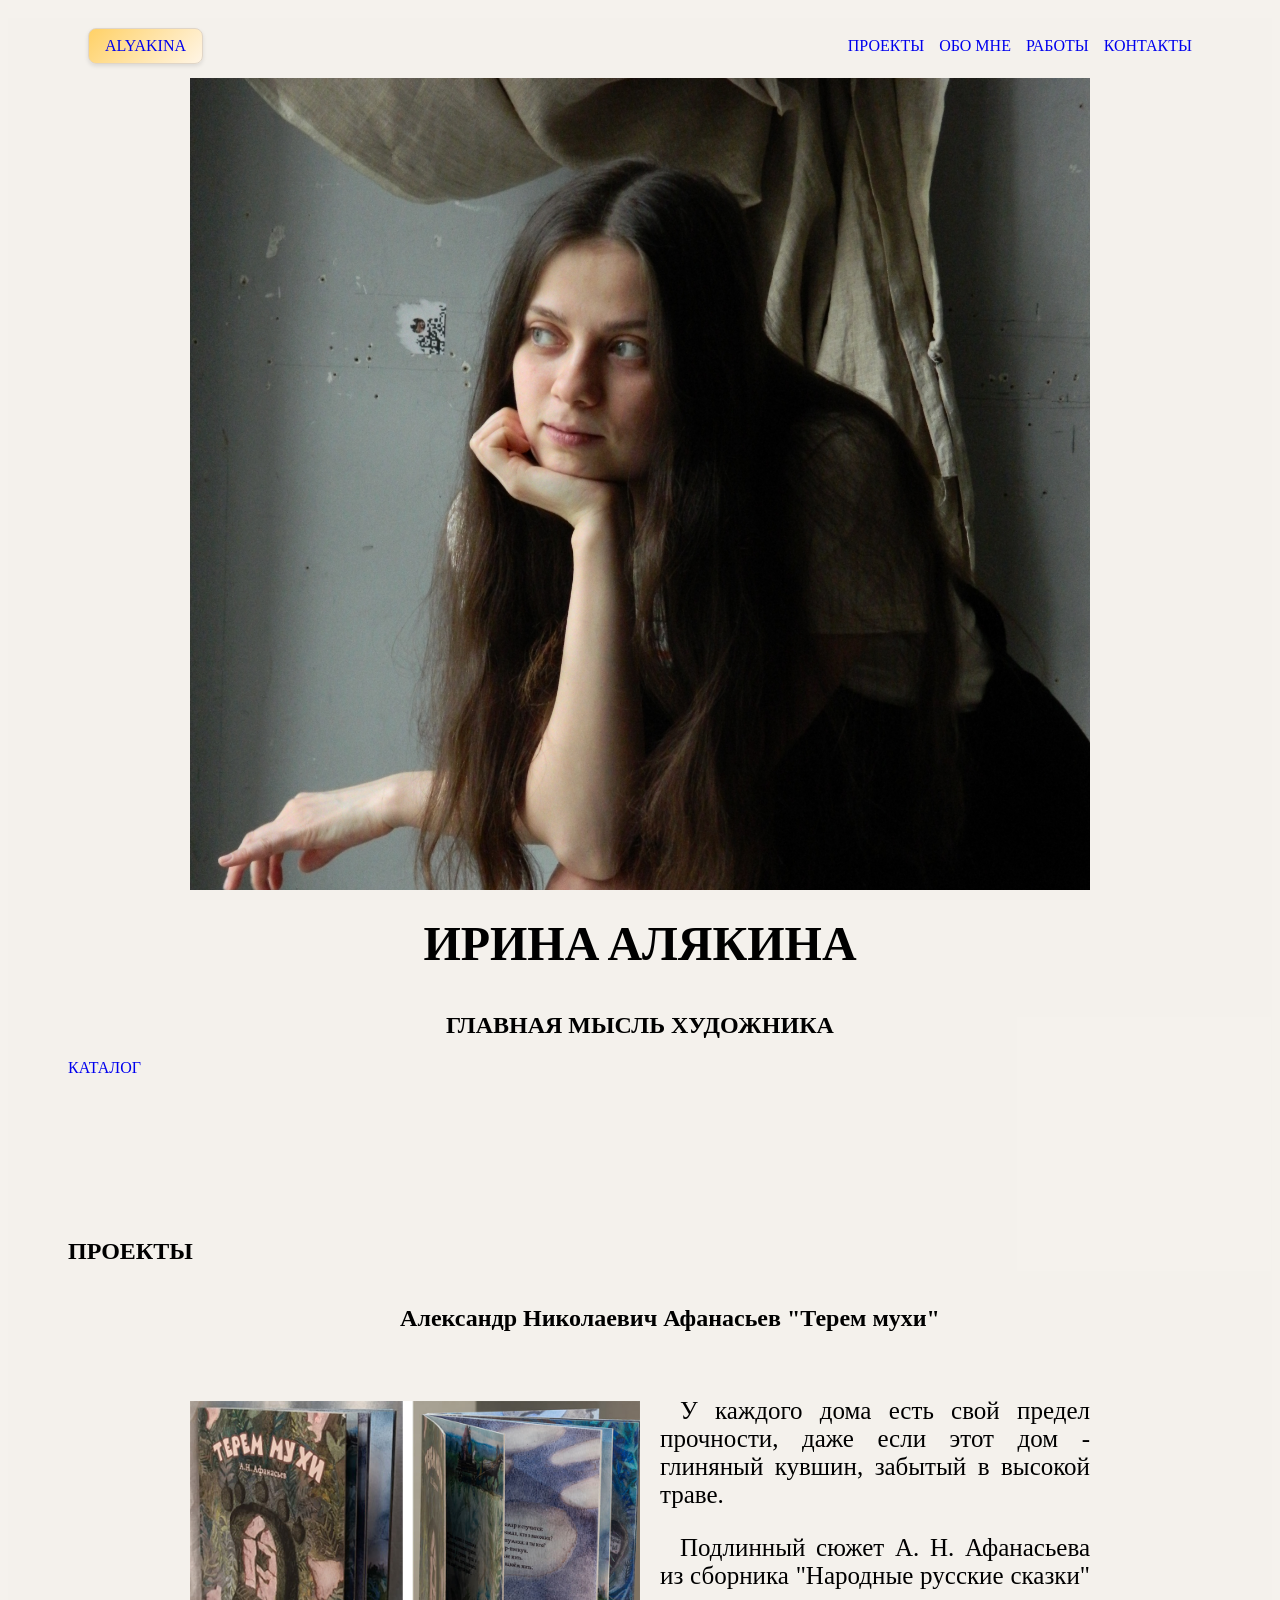
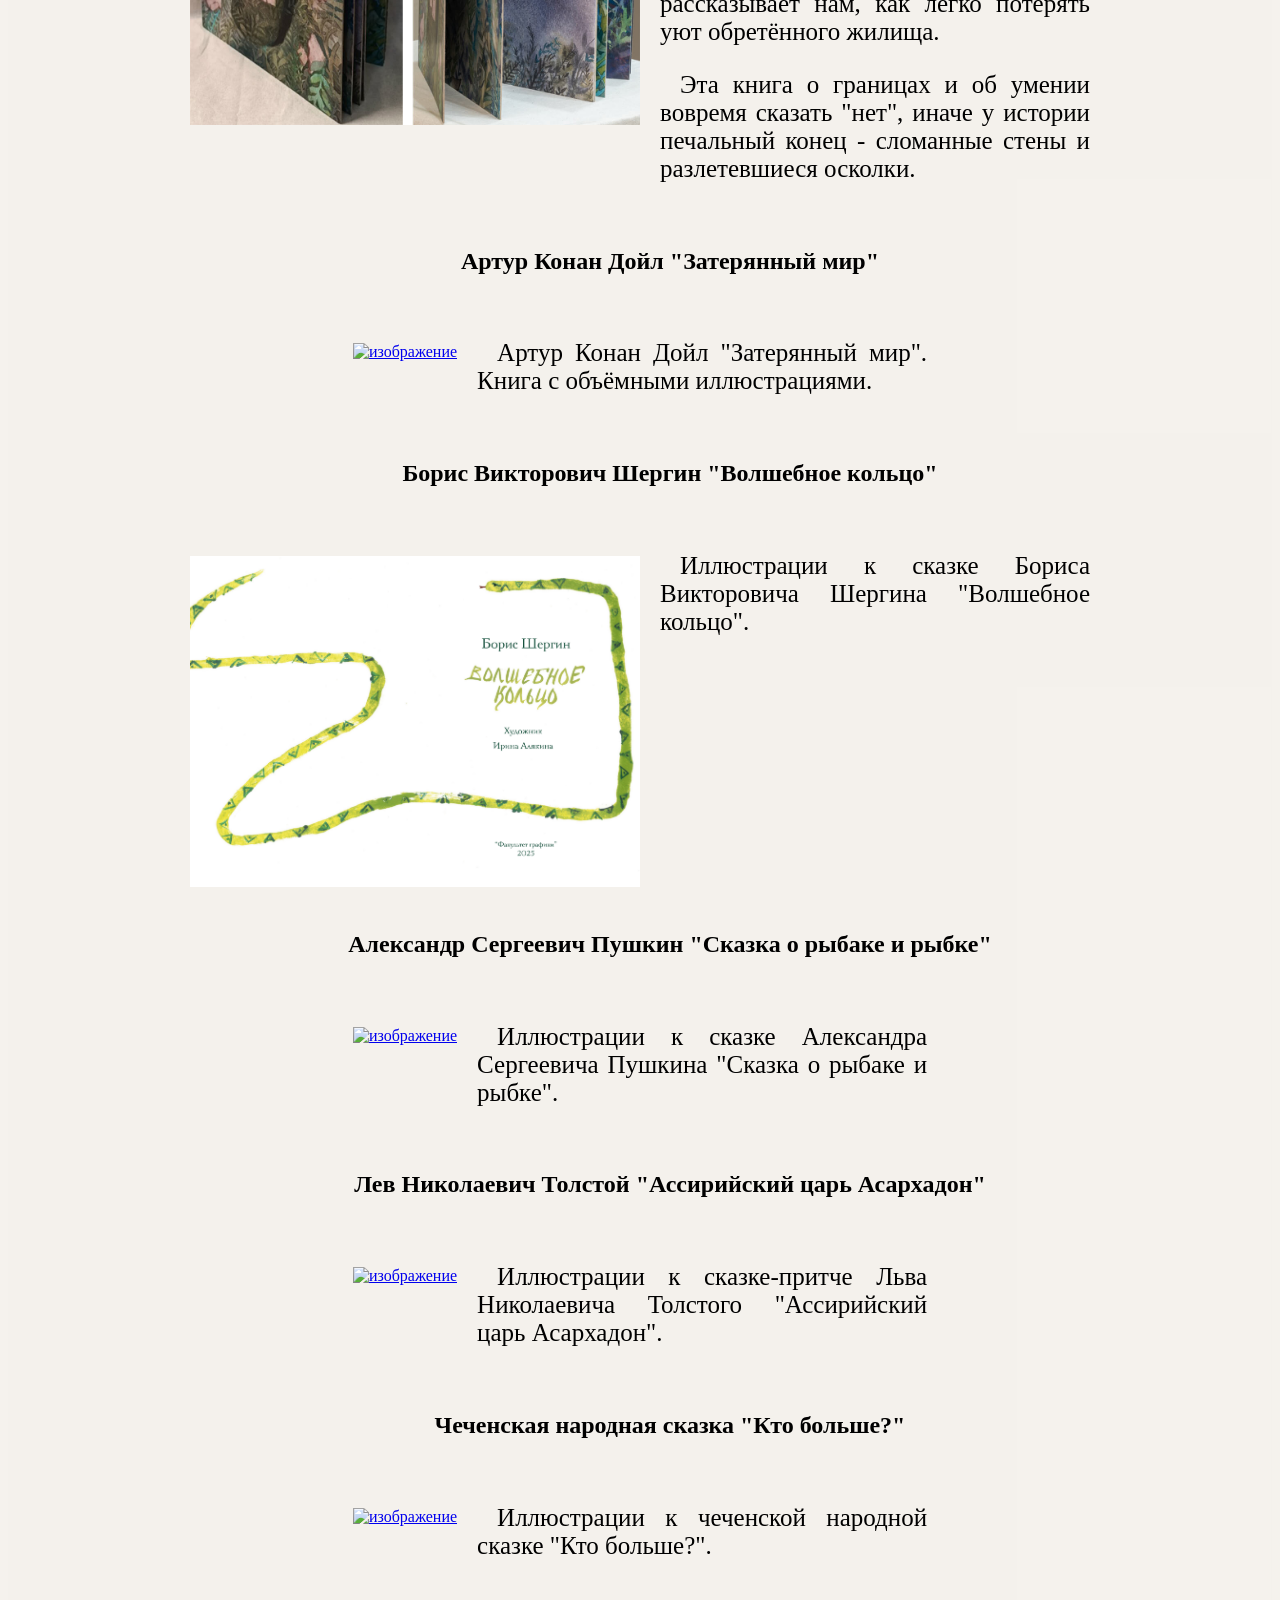
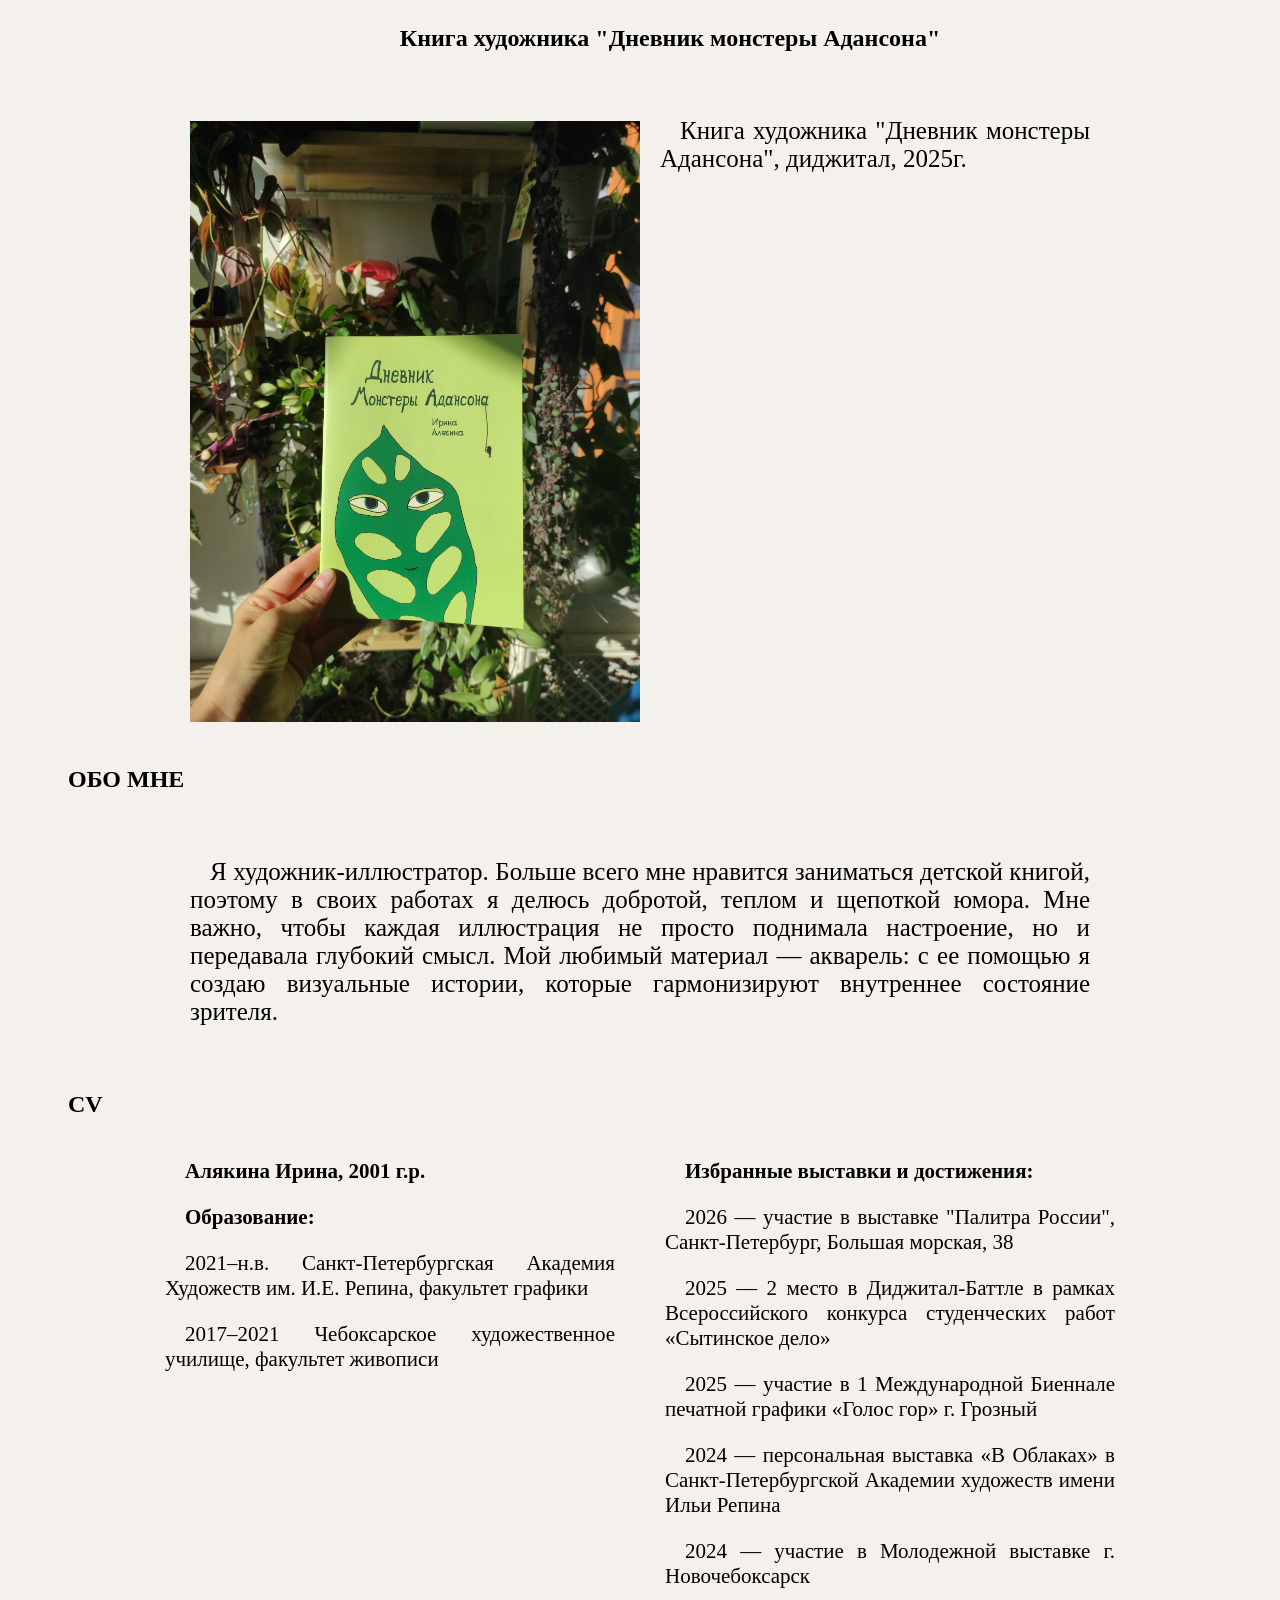
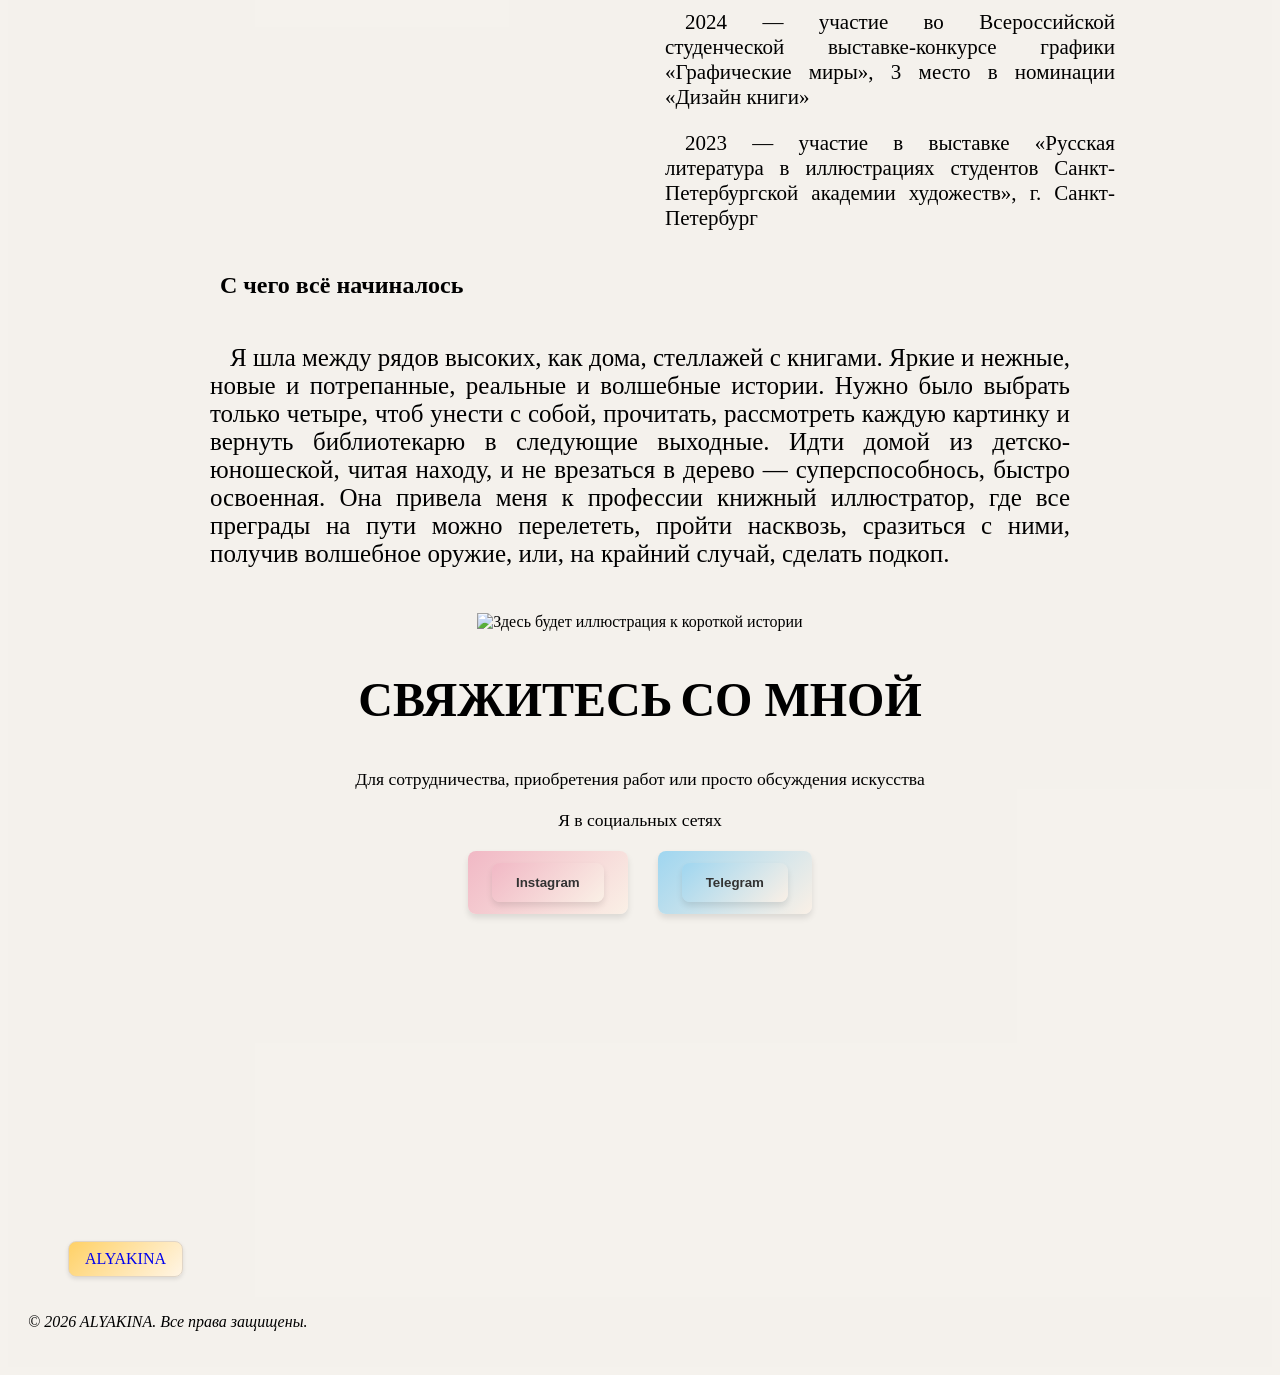
==== html/index.html @ 79ea83c0 "took all projects into index.html" ====
<!DOCTYPE html>
<html lang="en">
<head>
    <meta charset="UTF-8">
    <meta name="viewport" content="width=device-width, initial-scale=1.0">
    <title>Алякина Ирина | Художник-иллюстратор</title>
    <link rel="stylesheet" href="style.css">
</head>
<body>
    <div id="app">
        <main class="home-scroll">
            <div class="first-block">
                <div class="main-theme">
                    <div class="navigation-pannel">
                        <nav class="navigation-pannel">
                            <div class="in-navigation-pannel">
                                <div class="logotip-button">
                                    <a class="logotip" href="/">
                                        ALYAKINA
                                    </a>
                                    <button class="menu-toggle" aria-label="Открыть меню">☰</button>
                                    <div class="navigation-buttons">
                                        <a class="projects-button" href="#projects">ПРОЕКТЫ</a>
                                        <a class="about-button" href="/#artist-statement">ОБО МНЕ</a>
                                        <a class="catalog-button" href="/catalog.html">РАБОТЫ</a>
                                        <a class="contacts-button" href="/#contacts">КОНТАКТЫ</a>
                                    </div>
                                </div>
                            </div>
                        </nav>
                    </div>
                    <div class="title-block">
                        <div class="image-block">
                            <a class="author-img-link" href="nesessary/images/irina1.jpg">
                                <img class="author-img" src="nesessary/images/irina1.jpg" alt="изображение">
                            </a>
                        </div>
                        <div class="name-block">
                            <h1 class="home-hero-title">
                                <span class="block">ИРИНА</span>
                                <span class="block">АЛЯКИНА</span>
                            </h1>
                        </div>
                        <div class="home-hero-main-theme">
                            <h2 class="home-hero-main-theme">ГЛАВНАЯ МЫСЛЬ ХУДОЖНИКА</h2>
                        </div>
                        <a class="catalog-second-button" href="/catalog.html">КАТАЛОГ</a>
                    </div>
                </div>
            </div>

            <div id="projects" class="projects">
                <h2 class="project-title">ПРОЕКТЫ</h2>
            </div>
            <!-- Секция проектов -->
            <div class="project-list">
                <h2 class="project-title">Александр Николаевич Афанасьев "Терем мухи"</h2>
                <!-- Терем мухи -->
                 <div class="project-block">
                    <div class="project-image-block">
                        <a class="project-image-link" href="/project-terem-muhi.html">
                            <img class="project-image" src="nesessary/images/terem-muhi-title.jpg" alt="изображение">
                        </a>
                    </div>
                    <div class="project-description-block">
                        <p class="project-description">
                            У каждого дома есть свой предел прочности, даже если этот дом - глиняный кувшин, забытый в высокой траве.
                        </p>
                        <p class="project-description">
                            Подлинный сюжет А. Н. Афанасьева из сборника "Народные русские сказки" рассказывает нам, как легко потерять уют обретённого жилища.
                        </p>
                        <p class="project-description">
                            Эта книга о границах и об умении вовремя сказать "нет", иначе у истории печальный конец - сломанные стены и разлетевшиеся осколки.
                        </p>
                    </div>
                 </div>
                 <h2 class="project-title">Артур Конан Дойл "Затерянный мир"</h2>
                <div class="project-block">
                    <div class="project-image-block">
                        <a class="project-image-link" href="/project-arthur-konan-doel.html">
                            <img class="project-image" src="nesessary/images/arthur_conan_doel_lost_world/01.jpg" alt="изображение">
                        </a>
                    </div>
                    <div class="project-description-block">
                        <p class="project-description">
                            Артур Конан Дойл "Затерянный мир". Книга с объёмными иллюстрациями.
                        </p>
                    </div>
                </div>
                <h2 class="project-title">Борис Викторович Шергин "Волшебное кольцо"</h2>
                <div class="project-block">
                    <div class="project-image-block">
                        <a class="project-image-link" href="/project-magic-ring.html">
                            <img class="project-image" src="nesessary/images/b_shergin_magic_ring/01.jpg" alt="изображение">
                        </a>
                    </div>
                    <div class="project-description-block">
                        <p class="project-description">
                            Иллюстрации к сказке Бориса Викторовича Шергина "Волшебное кольцо".
                        </p>
                    </div>
                </div>
                 <h2 class="project-title">Александр Сергеевич Пушкин "Сказка о рыбаке и рыбке"</h2>
                <div class="project-block">
                    <div class="project-image-block">
                        <a class="project-image-link" href="/project-fisher-and-fish.html">
                            <img class="project-image" src="nesessary/images/illustrations_to_tail_about_fisher_and_fish/01.jpg" alt="изображение">
                        </a>
                    </div>
                    <div class="project-description-block">
                        <p class="project-description">
                            Иллюстрации к сказке Александра Сергеевича Пушкина "Сказка о рыбаке и рыбке".
                        </p>
                    </div>
                </div>
                <h2 class="project-title">Лев Николаевич Толстой "Ассирийский царь Асархадон"</h2>
                <div class="project-block">
                    <div class="project-image-block">
                        <a class="project-image-link" href="/project-assirian-king.html">
                            <img class="project-image" src="nesessary/images/l_n_tolstoy_assirian_king_assarkhadon/01.jpg" alt="изображение">
                        </a>
                    </div>
                    <div class="project-description-block">
                        <p class="project-description">
                            Иллюстрации к сказке-притче Льва Николаевича Толстого "Ассирийский царь Асархадон".
                        </p>
                    </div>
                </div>
                <h2 class="project-title">Чеченская народная сказка "Кто больше?"</h2>
                <div class="project-block">
                    <div class="project-image-block">
                        <a class="project-image-link" href="/project-who-is-bigger.html">
                            <img class="project-image" src="nesessary/images/tail_who_is_bigger/01.jpg" alt="изображение">
                        </a>
                    </div>
                    <div class="project-description-block">
                        <p class="project-description">
                            Иллюстрации к чеченской народной сказке "Кто больше?".
                        </p>
                    </div>
                </div>
                <h2 class="project-title">Книга художника "Дневник монстеры Адансона"</h2>
                <div class="project-block">
                    <div class="project-image-block">
                        <a class="project-image-link" href="/project-monstera.html">
                            <img class="project-image" src="nesessary/images/painters_book_diary_monstera/01.jpg" alt="изображение">
                        </a>
                    </div>
                    <div class="project-description-block">
                        <p class="project-description">
                            Книга художника "Дневник монстеры Адансона", диджитал, 2025г.
                        </p>
                    </div>
                </div>
            </div>  
            <!-- Секция "ОБО МНЕ" -->
            <div id="artist-statement" class="artist-statement">
                <div class="about-me-section">
                    <div class="about-me-title">
                        <h2 class="project-title">ОБО МНЕ</h2>
                    </div>
                    <div class="about-me-description">
                        <p class="about-me-description-paragraf">
                            Я художник-иллюстратор. Больше всего мне нравится заниматься детской книгой, поэтому в своих работах я делюсь добротой, теплом и щепоткой юмора. Мне важно, чтобы каждая иллюстрация не просто поднимала настроение, но и передавала глубокий смысл. Мой любимый материал — акварель: с ее помощью я создаю визуальные истории, которые гармонизируют внутреннее состояние зрителя.
                        </p>
                    </div>
                </div>
                <div class="about-me-section">
                    <div class="about-me-title">
                        <h2 class="project-title">CV</h2>
                    </div>
                    <div class="cv-description">
                        <div class="cv-name-and-education">
                            <div class="cv-name">
                                <p class="cv-description-paragraf">
                                    <strong>Алякина Ирина, 2001 г.р.</strong>
                                </p>
                            </div>
                            <div class="cv-education">
                                <p class="cv-description-paragraf">
                                    <b>Образование:</b>
                                </p>
                                <p class="cv-description-paragraf">
                                    2021–н.в. Санкт-Петербургская Академия Художеств им. И.Е. Репина, факультет графики
                                </p>
                                <p class="cv-description-paragraf">
                                    2017–2021 Чебоксарское художественное училище, факультет живописи
                                </p>
                            </div>
                        </div>
                        <div class="cv-exhibition">
                            <p class="cv-description-paragraf">
                                <b>Избранные выставки и достижения:</b>
                            </p>
                            <p class="cv-description-paragraf">
                                2026 —  участие в выставке "Палитра России", Санкт-Петербург, Большая морская, 38
                            </p>
                            <p class="cv-description-paragraf">
                                2025 — 2 место в Диджитал-Баттле в рамках Всероссийского конкурса студенческих работ «Сытинское дело»
                            </p>
                            <p class="cv-description-paragraf">
                                2025 — участие в 1 Международной Биеннале печатной графики «Голос гор» г. Грозный
                            </p>
                            <p class="cv-description-paragraf">
                                2024 — персональная выставка «В Облаках» в Санкт-Петербургской Академии художеств имени Ильи Репина
                            </p>
                            <p class="cv-description-paragraf">
                                2024 — участие в Молодежной выставке г. Новочебоксарск
                            </p>
                            <p class="cv-description-paragraf">
                                2024 — участие во Всероссийской студенческой выставке-конкурсе графики «Графические миры», 3 место в номинации «Дизайн книги»
                            </p>
                            <p class="cv-description-paragraf">
                                2023 — участие в выставке «Русская литература в иллюстрациях студентов Санкт-Петербургской академии художеств», г. Санкт-Петербург
                            </p>
                        </div>
                    </div>
                </div>

            </div>

            <div class="second-block">
                <div class="short-story">
                    <div class="story-title">
                        <h2 class="story-header">С чего всё начиналось</h2>
                        <div class="story-body">
                            <p class="story">Я шла между рядов высоких, как дома, стеллажей с книгами. Яркие и нежные, новые и потрепанные, реальные и волшебные истории. Нужно было выбрать только четыре, чтоб унести с собой, прочитать, рассмотреть каждую картинку и вернуть библиотекарю в следующие выходные. Идти домой из детско-юношеской, читая находу, и не врезаться в дерево — суперспособнось, быстро освоенная. Она привела меня к профессии книжный иллюстратор, где все преграды на пути можно перелететь, пройти насквозь, сразиться с ними, получив волшебное оружие, или, на крайний случай, сделать подкоп.</p>
                        </div>
                    </div>
                </div>
                <div class="story-img">
                    <img class="img-story" src="" alt="Здесь будет иллюстрация к короткой истории">
                </div>
            </div>
            <div class="third-block">
                <div id="contacts" class="contact-to-me-block">
                    <div class="contact-to-me-section">
                        <h1 class="home-hero-title">
                            <span class="block">СВЯЖИТЕСЬ</span>
                            <span class="block">СО МНОЙ</span>
                        </h1>
                    </div>
                    <div class="contact-to-me-section">
                        <p class="contact-form-message">Для сотрудничества, приобретения работ или просто обсуждения искусства</p>
                    </div>
                    <div class="contact-to-me-section">
                        <p class="contact-form-message">Я в социальных сетях</p>
                    </div>
                    <div class="social-networks-buttons">
                        <button class="instagram-button">
                            <a class="instagram-button" href="https://www.instagram.com/ira_alyakina?igsh=d24wbGdoYmFpZTkz">Instagram</a>
                        </button>
                        <button class="telegram-button">
                            <a class="telegram-button" href="https://t.me/irina_alyakina">Telegram</a>
                        </button>
                    </div>
                </div>
            </div>
            <footer class="end-of-page">
                <div class="footer-container">
                    <div class="main-title-information">
                        <div class="logotip-button">
                            <a class="logotip" href="/">
                                ALYAKINA
                            </a>
                        </div>
                        <div class="other-main-title-information">
                            <p class="name-privicy-policy">
                                <i class="name-privicy-policy">© 2026 ALYAKINA. Все права защищены.</i>
                            </p>
                        </div>
                    </div>
                </div>
            </footer>
        </main>
    </div>
    
</body>
</html>
---- html/style.css ----
body {
    justify-content: center;
    display: flex;
    flex-direction: column;
    min-height: 100vh;
    background-color: rgba(245, 242, 237, 0.952);
}

main {
    background-color: rgba(245, 242, 237, 0.952);
}

.first-block {
    max-height: auto;
    max-width: 100%;
}

.main-theme {
    height: 1200px;
    max-width: 100%;
}

.navigation-pannel {
    height: 50px;
    max-width: 100%;
    margin: 10px;
    text-align: auto;
    background-color: rgba(245, 242, 237, 0.952);
}

.logotip-button {
    display: flex;
    justify-content: space-between;
    align-items: center;
    max-width: 100%;
    margin-left: 30px;
    margin-right: 30px;
}

.logotip {
    margin-top: 10px;
    margin-left: 30px;
    text-align: left;
    text-decoration: none;
    display: flex;
    justify-content: space-between;
    align-items: center;
    padding: 8px 16px;
    background: linear-gradient(135deg, #FFD166, #FFF5E6);
    border-radius: 8px;
    border: 1px solid #E0D5C7;
    box-shadow: 0 2px 4px rgba(0, 0, 0, 0.1);
    transition: transform 0.2s ease;
}

.logotip:hover {
    color: #222; 
}

.navigation-buttons {
    display: flex;
    gap: 15px;
    margin-top: 10px;
    margin-right: 30px;
    text-align: right;
}

.menu-toggle {
    display: none;
    background: none;
    border: none;
    font-size: 24px;
    cursor: pointer;
}

@media (max-width: 768px) {
  .navigation-buttons {
    display: none;
    flex-direction: column;
    position: absolute;
    top: 60px;
    left: 0;
    right: 0;
    background: #fff;
    padding: 10px;
    gap: 5px;
  }

  .navigation-buttons.active {
    display: flex;
  }

  .menu-toggle {
    margin-top: 10px;
    display: block;
  }
}

.catalog-button {
    text-decoration: none;
}

.projects-button {
    text-decoration: none;
}

.about-button {
    text-decoration: none;
}

.contacts-button {
    text-decoration: none;
}

.title-block {
    height: auto;
    max-width: 100%;
}

.image-block {
    display: flex;
    justify-content: center;
    align-items: center;
    max-width: 100%;
}

.author-img {
    max-width: 900px;
    height: auto;
}

@media (max-width: 768px) {
    .title-block {
        display: flex;
        flex-direction: column;
        position: absolute;
        padding: 20px;
        max-width: 400px;
    }

    .author-img {
        max-width: 350px;
        height: auto;
    }
}

.name-block {
    display: flex;
    justify-content: center;
    align-items: center;
    max-width: 100%;
}

.home-hero-title {
    text-align: center;
}

.block {
    text-align: center;
    font-size: 3rem;
}

.home-hero-main-theme {
    display: flex;
    justify-content: center;
    align-items: center;
    max-width: 100%;
    text-align: center;
}

.projects {
    max-height: auto;
    max-width: 100%;
    align-items: center;
}

.project-title {
    margin-left: 60px;
    text-align: left;
}

.catalog-second-button {
    margin-left: 60px;
    text-align: left;
    text-decoration: none
}

.second-block {
    max-height: auto;
    max-width: 100%;
}

.short-story {
    display: flex;
    justify-content: center;
    max-height: auto;
    max-width: 100%;
}

.story-title {
    max-height: auto;
    max-width: 100%;
}

.story-header {
    margin-left: 30px;
    text-align: left;
}

.story-body {
    max-height: auto;
    max-width: 900px;
}

.story {
    text-align: justify;
    font-family: Palatino, URW Palladio L, serif;
    font-size: 25px;
    padding: 20px;
    text-indent: 20px;
}

.story-img {
    display: flex;
    justify-content: center;
    align-items: center;
    max-width: 100%;
    height: auto;
}

.other-main-title-information {
    text-align: justify;
    padding: 20px;
}

.third-block {
    height: 600px;
    max-width: 100%;
    display: flex;
    justify-content: center;
    padding: 20px;
    box-sizing: border-box;
}

.contact-to-me-block {
    width: 100%;
    max-width: 800px;
    display: flex;
    flex-direction: column;
    gap: 20px;
}

.contact-to-me-section {
    display: flex;
    justify-content: center;
}

.contact-form-message {
    font-size: 1.1rem;
    color: black;
    margin: 0;
}

.social-networks-buttons {
    display: flex;
    justify-content: center;
    gap: 30px;
}

.instagram-button {
    text-decoration: none;
    display: inline-block;
    padding: 12px 24px;
    border: none;
    border-radius: 8px;
    cursor: pointer;
    font-weight: 600;
    color: #333;
    transition: all 0.3s ease;
    background: linear-gradient(135deg, #f1b8c5, #FAF0E6);
    box-shadow: 0 4px 6px rgba(0, 0, 0, 0.1);
}

.instagram-button:hover {
    transform: translateY(-2px);
    box-shadow: 0 6px 12px rgba(0, 0, 0, 0.15);
    background: linear-gradient(135deg, #d183a9, #F5E6D3);
}

.instagram-button-link {
    display: flex;
    align-items: center;
    justify-content: center;
    width: 100%;
    height: 100%;
    color: inherit;
    text-decoration: none;
}

.telegram-button {
    text-decoration: none;
    display: inline-block;
    padding: 12px 24px;
    border: none;
    border-radius: 8px;
    cursor: pointer;
    font-weight: 600;
    color: #333;
    transition: all 0.3s ease;
    background: linear-gradient(135deg, #9fd6f0, #FAF0E6);
    box-shadow: 0 4px 6px rgba(0, 0, 0, 0.1);
}

.telegram-button:hover {
    transform: translateY(-2px);
    box-shadow: 0 6px 12px rgba(0, 0, 0, 0.15);
    background: linear-gradient(135deg, #7bbde9, #F5E6D3);
}

.telegram-button-link {
    display: flex;
    align-items: center;
    justify-content: center;
    width: 100%;
    height: 100%;
    color: inherit;
    text-decoration: none;
}

.gallery {
    margin: 15px;
    padding: 15px;
    border: 1px solid #ccc;
    float: left;
    max-width: 600px;
}

.gallery:hover {
    border: 1px solid #777;
}

.gallery img {
    width: 100%;
    height: auto;
}

.desc {
    padding: 15px;
    text-align: center;
}

.end-of-page {
    margin-top: auto;
}

.terem-muhi-book-title {
    max-width: 570px;
    height: auto;
}

.about-me-description {
    display: flex;
    justify-content: center; /* Центр по горизонтали */
    align-items: center; /* Центр по вертикали */
    box-sizing: border-box;
}

.about-me-description-paragraf {
    text-align: justify;
    font-family: Palatino, URW Palladio L, serif;
    font-size: 25px;
    padding: 20px;
    text-indent: 20px;
    max-width: 900px;
}

.about-me-section {
    max-height: auto;
    max-width: 100%;
}

/* Стили для модального окна */

#gallery-container {
    display: flex;
    flex-wrap: wrap;
    justify-content: center;
    align-items: flex-start;
    gap: 15px;
    margin: 40px auto;
    padding: 20px;
    max-width: 90%;
}

#gallery-container img {
    width: 350px;
    height: auto;
    cursor: pointer;
    border: 1px solid #ddd;
    border-radius: 8px;
    transition: transform 0.3s ease;
}

#gallery-container img:hover {
    transform: scale(1.05);
}

.modal {
    display: none;
    position: fixed;
    z-index: 1000;
    left: 0;
    top: 0;
    width: 100%;
    height: 100%;
    background-color: rgba(0, 0, 0, 0.9);
    overflow: hidden;
    cursor: zoom-in;
    display: none;
    justify-content: center;
    align-items: center;
}

.modal-content {
    max-width: 90vw;
    max-height: 90vh;
    object-fit: contain;
    transition: transform 0.1s ease;
    cursor: pointer;
}

.close {
    position: absolute;
    top: 20px;
    right: 30px;
    color: #f1f1f1;
    font-size: 40px;
    font-weight: bold;
    cursor: pointer;
}

.controls {
    position: fixed;
    bottom: 20px;
    left: 50%;
    transform: translateX(-50%);
    display: flex;
    gap: 10px;
    z-index: 1001;
}

.controls button {
    padding: 10px 15px;
    border: none;
    border-radius: 6px;
    background: #007bff;
    color: white;
    cursor: pointer;
    font-size: 14px;
}

.controls button:hover {
    background: #0055b3;
}

.loading {
    color: white;
    font-size: 18px;
    position: absolute;
    top: 50%;
    left: 50%;
    transform: translate(-50%, -50%);
    z-index: 1002;
    display: none;
}

.cv-description {
    display: flex;
    justify-content: center;
}

.cv-description-paragraf {
    text-align: justify;
    font-family: Palatino, URW Palladio L, serif;
    font-size: 21px;
    padding: 0;
    text-indent: 20px;
    max-width: 900px;
}

.cv-name-and-education {
    max-width: 450px;
    margin: 0;
    margin-right: 25px;
}

.cv-exhibition {
    max-width: 450px;
    margin: 0;
    margin-left: 25px;
}

@media (max-width: 768px) {
    .cv-description {
        display: flex;
        flex-direction: column;
        justify-content: center; /* Центр по горизонтали */
        align-items: center; /* Центр по вертикали */
        box-sizing: border-box;
    }

    .cv-name-and-education {
        max-width: 450px;
        margin: 20px;
    }

    .cv-exhibition {
        max-width: 450px;
        margin: 20px;
    }
}

@media (max-width: 1024px) {
    .cv-description {
        display: flex;
        flex-direction: column;
        justify-content: center; /* Центр по горизонтали */
        align-items: center; /* Центр по вертикали */
        box-sizing: border-box;
    }

    .cv-name-and-education {
        max-width: 800px;
        margin: 20px;
    }

    .cv-exhibition {
        max-width: 800px;
        margin: 20px;
    }
}

.project-list {
    display: flex;
    flex-direction: column;
    justify-content: center;
    align-items: center;
}

.project-block {
    display: flex;
    justify-content: center;
    max-width: 900px;
    margin: 20px;
}

.project-image {
    max-width: 450px;
    max-height: auto;
    margin-right: 20px;
    margin-top: 29px;
}

.project-description-block {
    max-width: 450px;
}

.project-description {
    text-align: justify;
    font-family: Palatino, URW Palladio L, serif;
    font-size: 25px;
    text-indent: 20px;
}

@media (max-width: 768px) {
    .project-list {
        display: flex;
        flex-direction: column;
        align-items: center;
    }

    .project-block {
        display: flex;
        flex-direction: column;
        max-width: 400px;
        margin: 20px;
    }

    .project-image {
    max-width: 350px;
    max-height: auto;
    margin: 20px;
    }

    .project-description-block {
        display: flex;
        flex-direction: column;
        max-width: 450px;
        margin: 20px;
    }
}
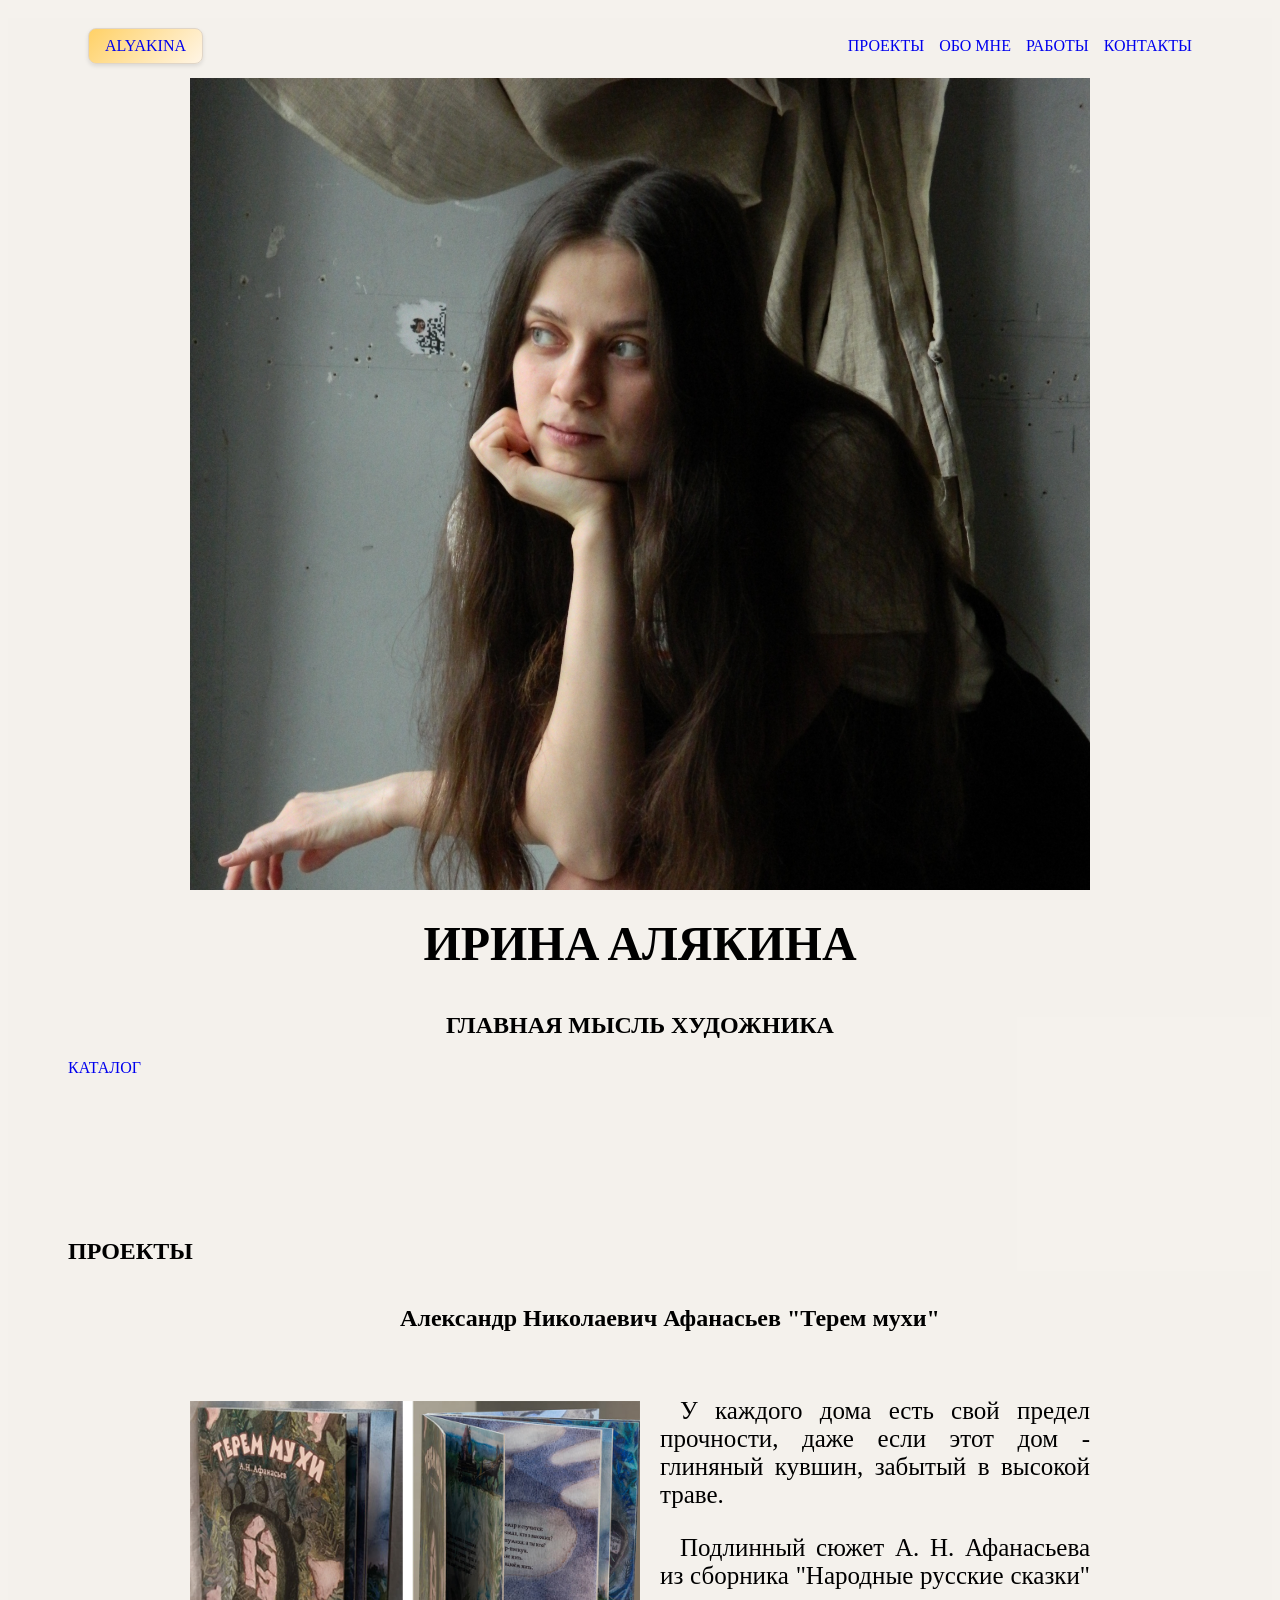
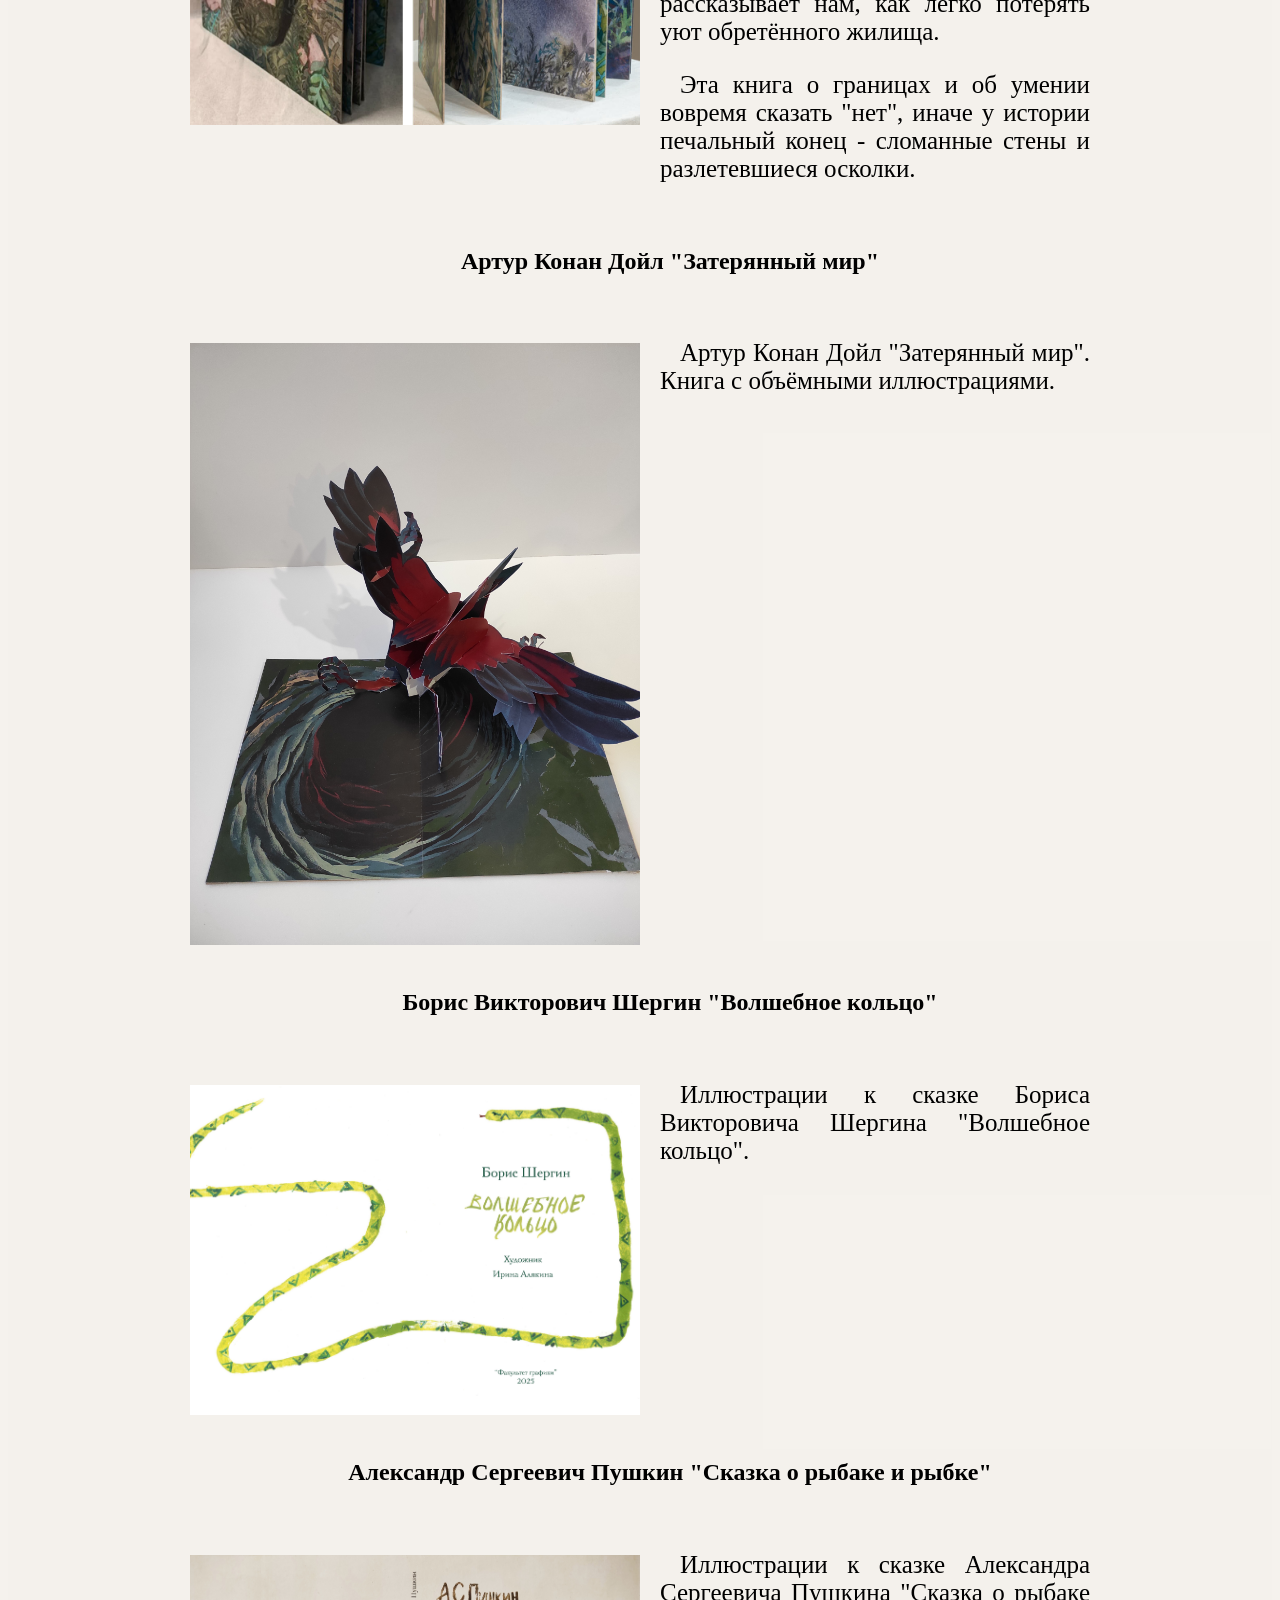
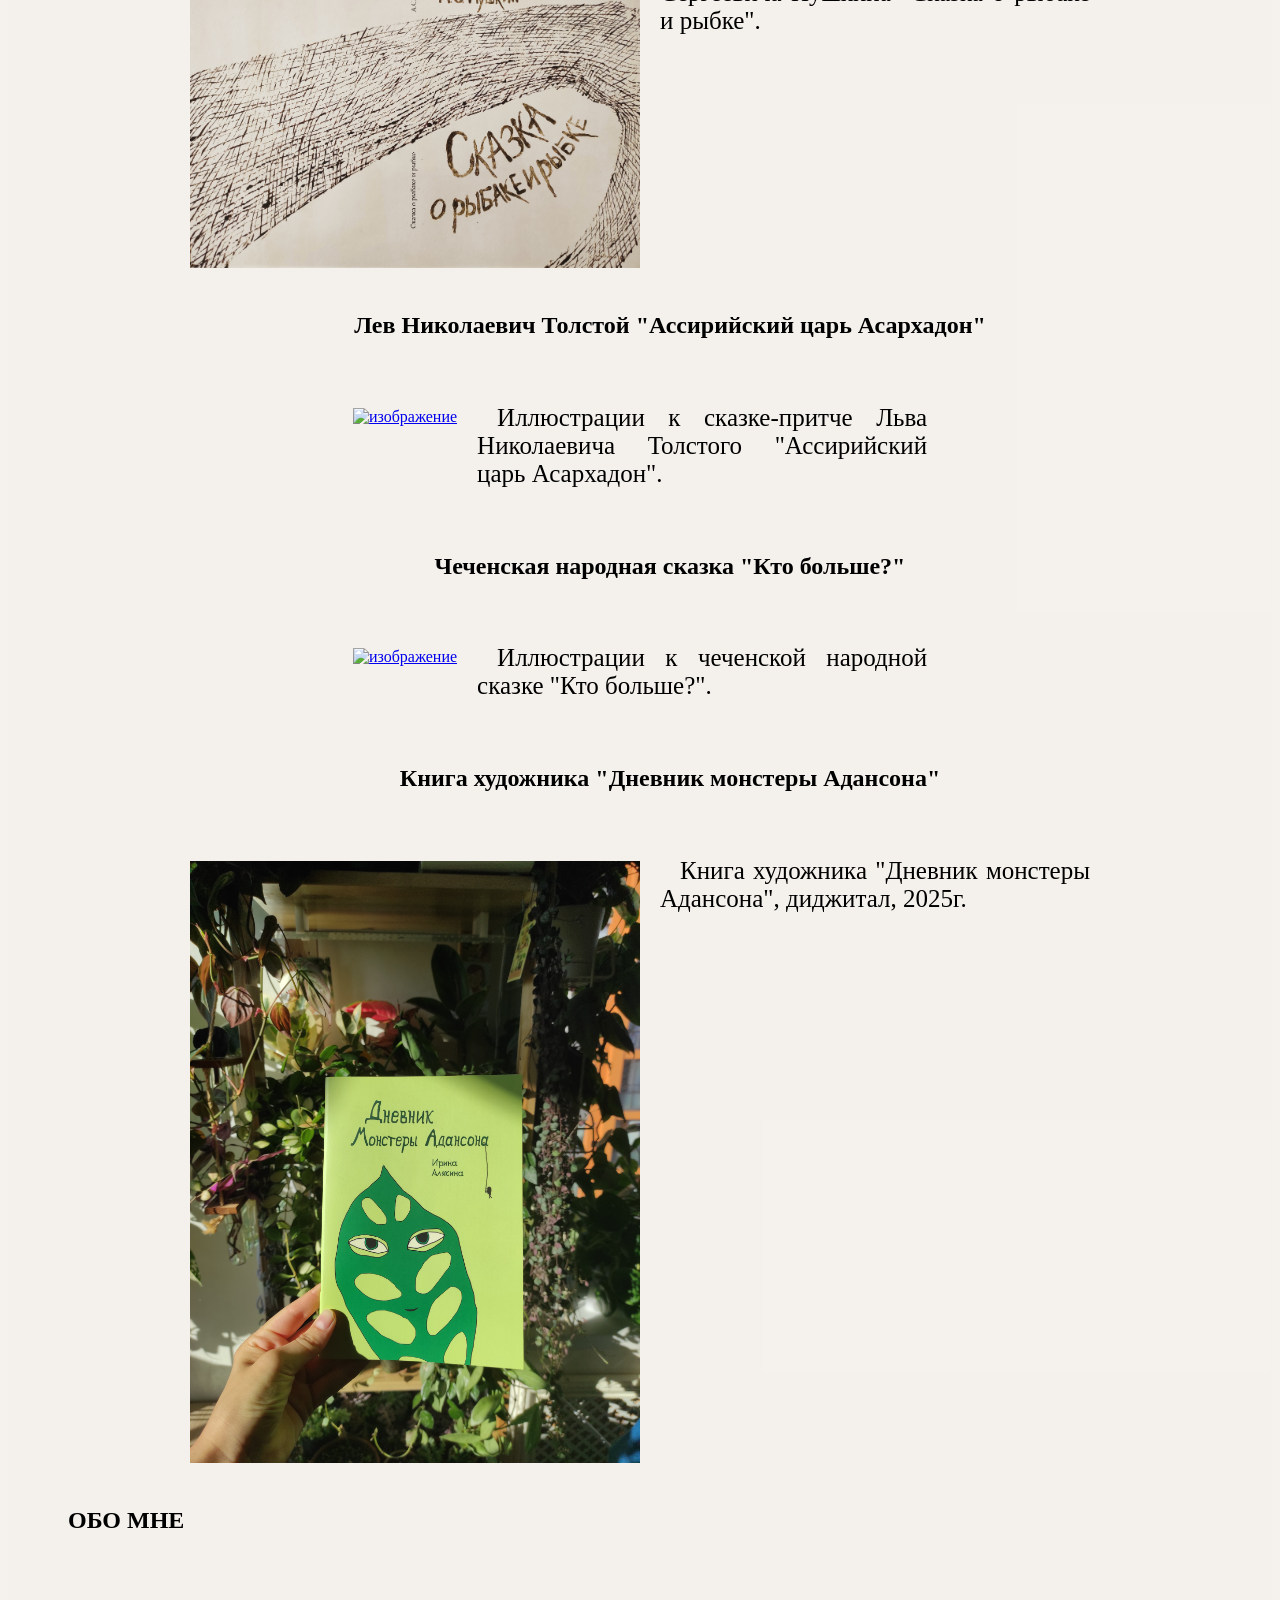
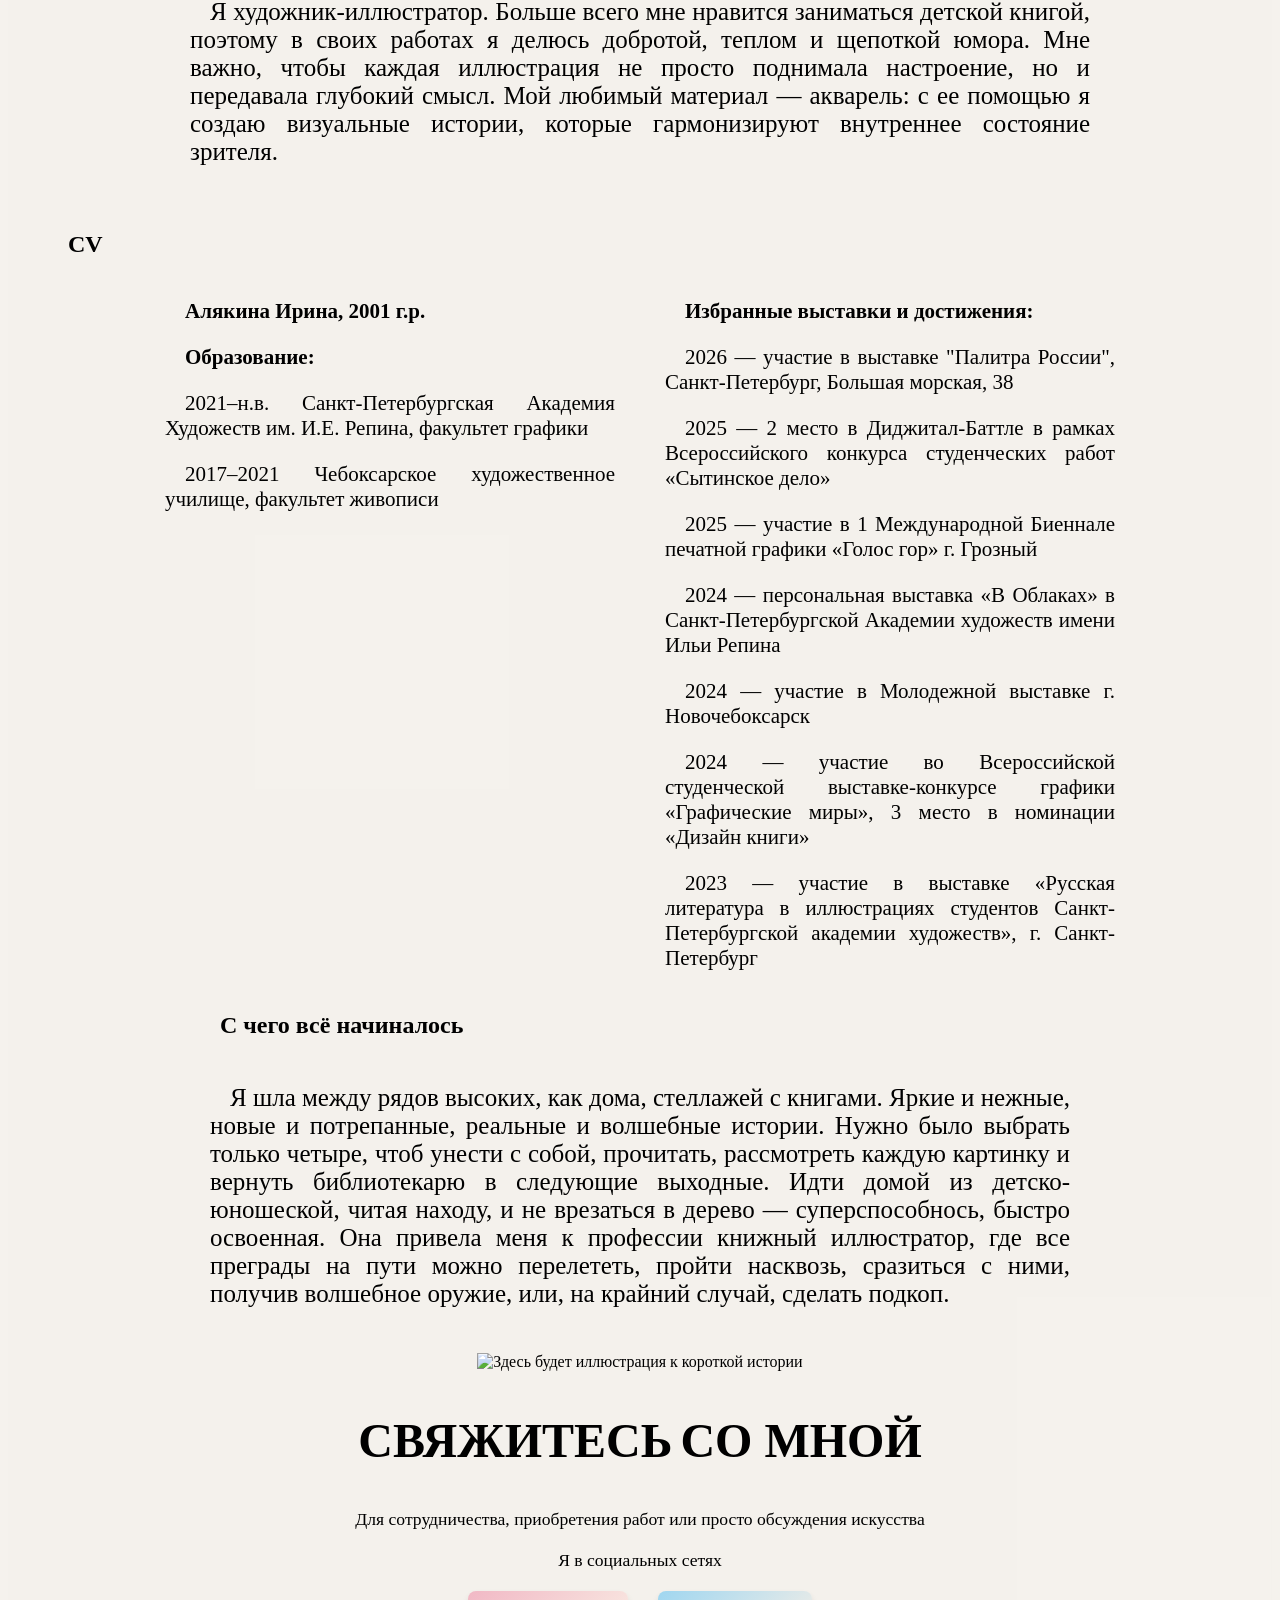
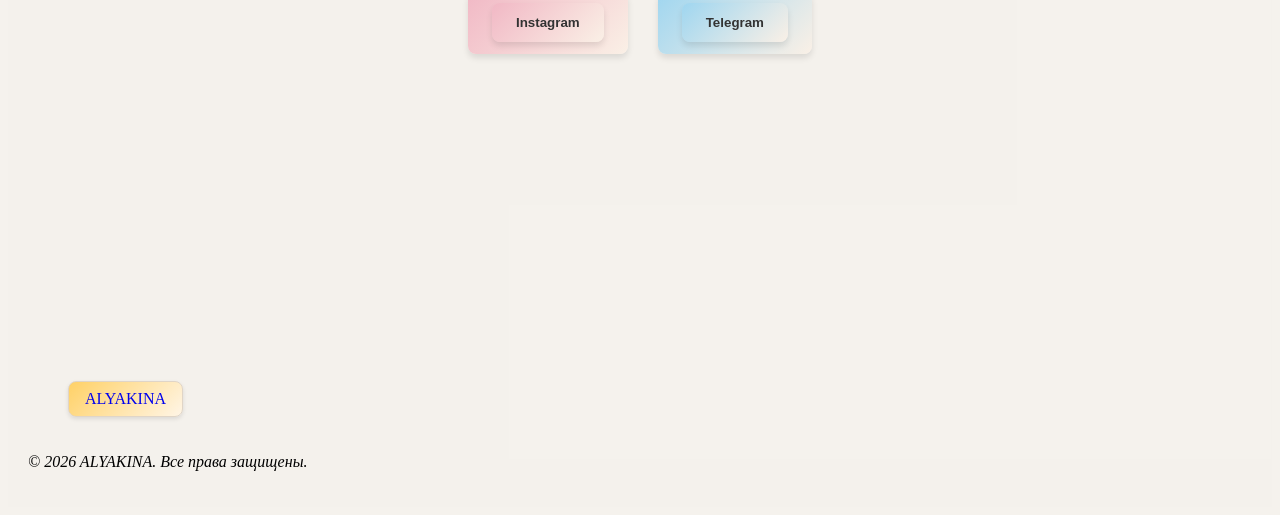
==== commit 8bc8d9d9: "made gallery app for project-arthur-konan-doel.html" ====
--- a/html/index.html
+++ b/html/index.html
@@ -78,7 +78,7 @@
                 <div class="project-block">
                     <div class="project-image-block">
                         <a class="project-image-link" href="/project-arthur-konan-doel.html">
-                            <img class="project-image" src="nesessary/images/arthur_conan_doel_lost_world/01.jpg" alt="изображение">
+                            <img class="project-image" src="nesessary/images/arthur_conan_doel_lost_world/images/01.jpg" alt="изображение">
                         </a>
                     </div>
                     <div class="project-description-block">
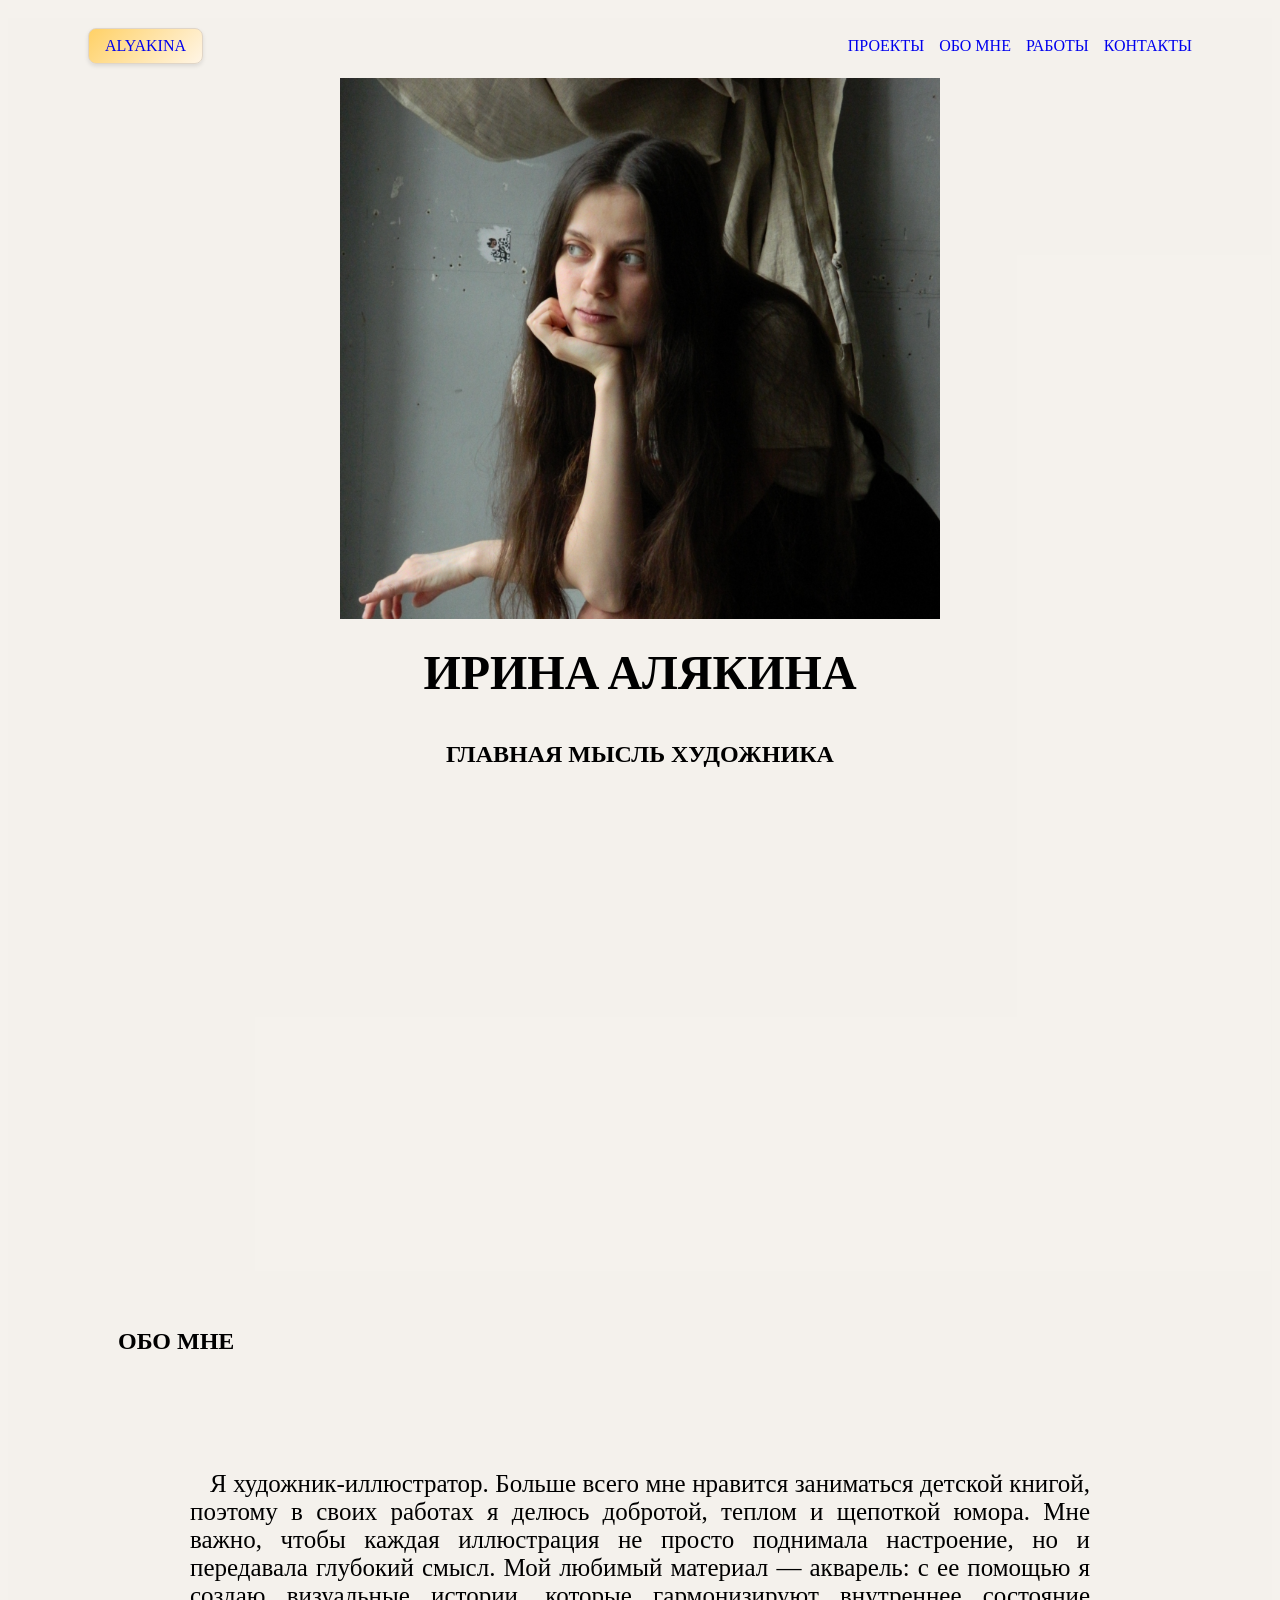
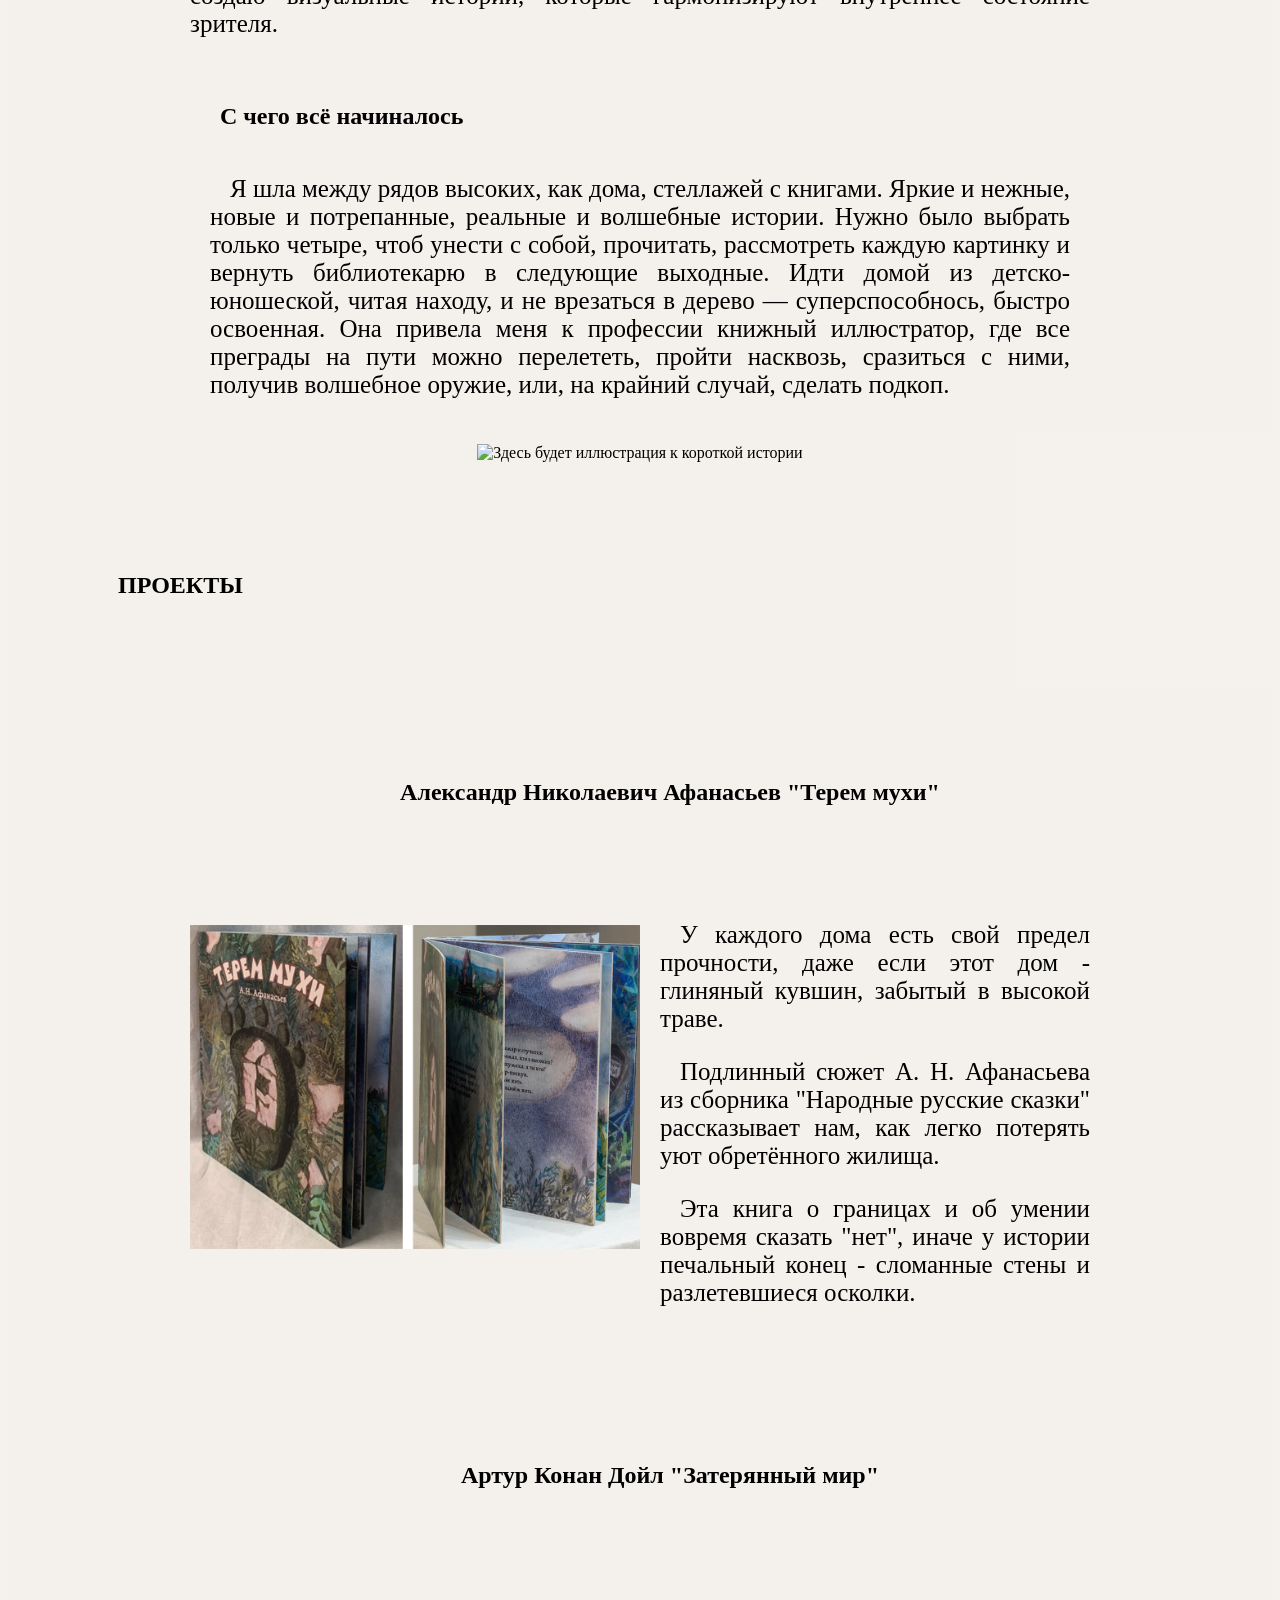
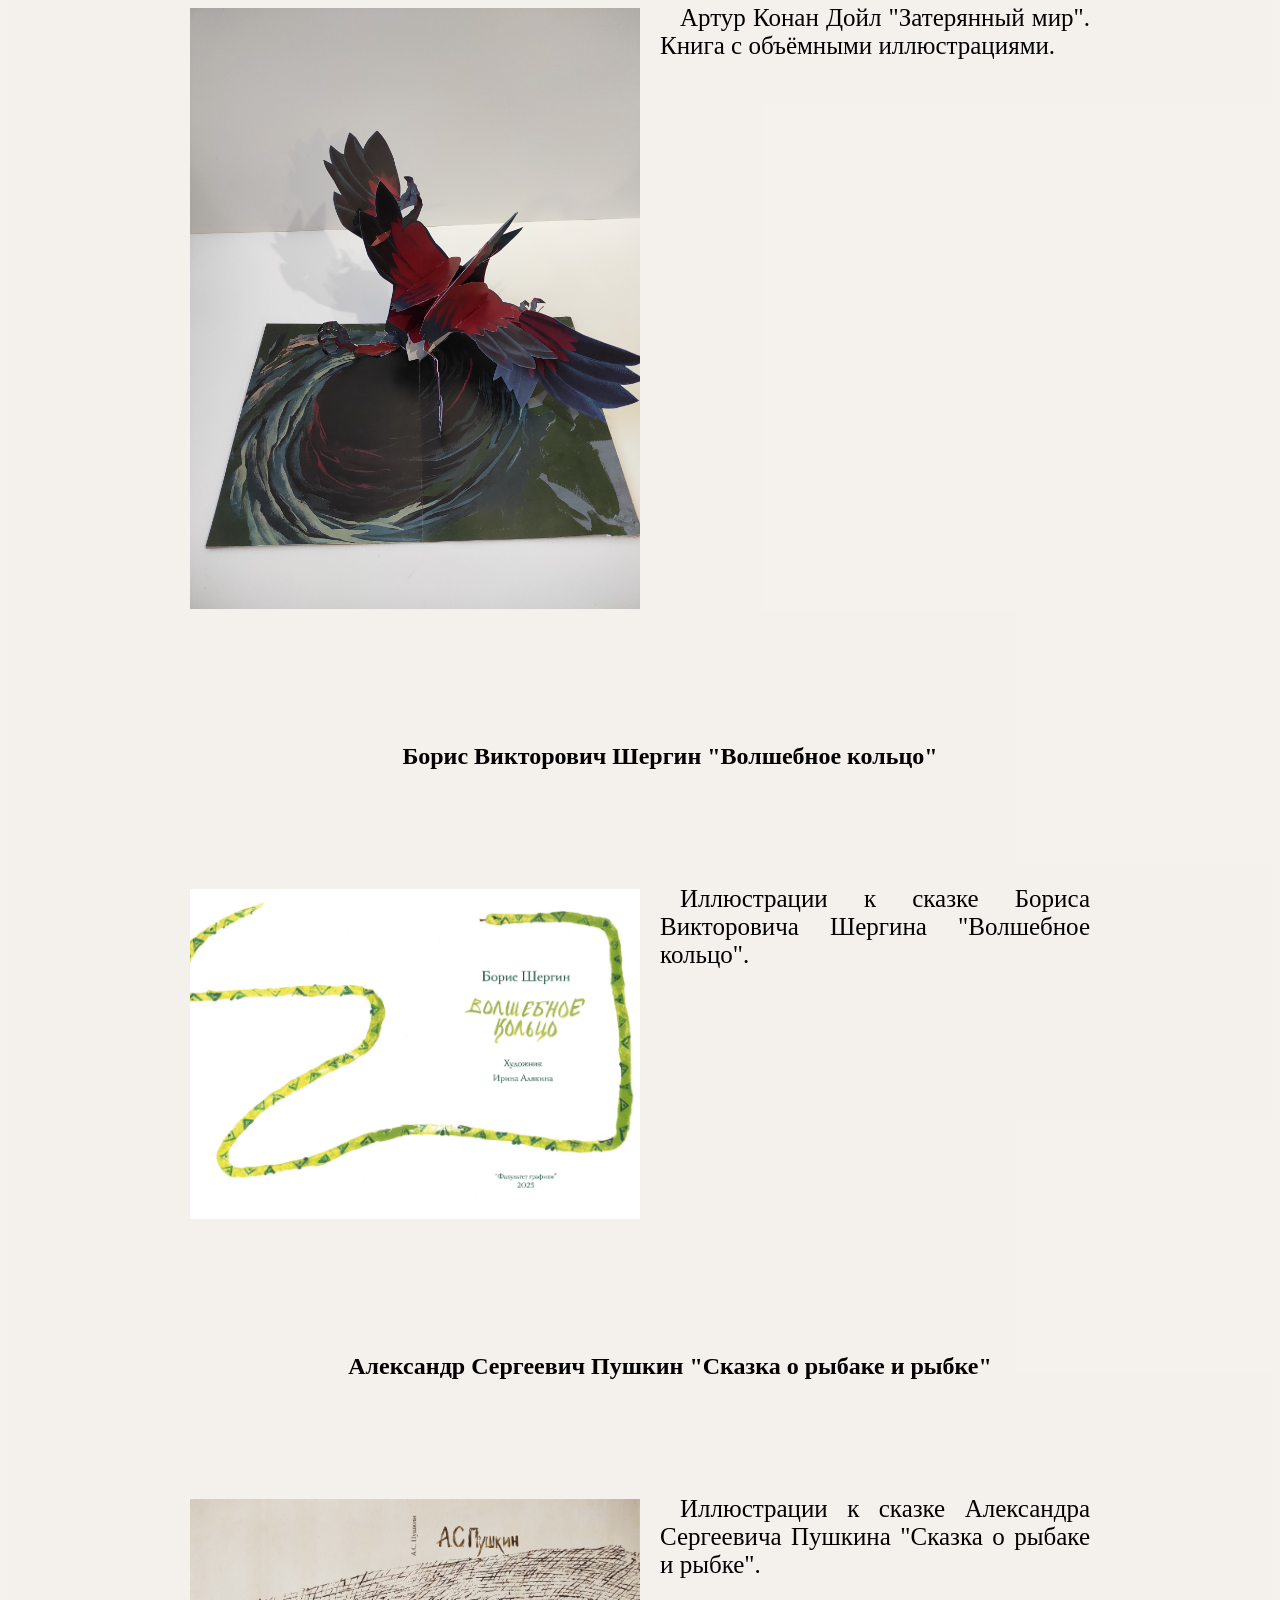
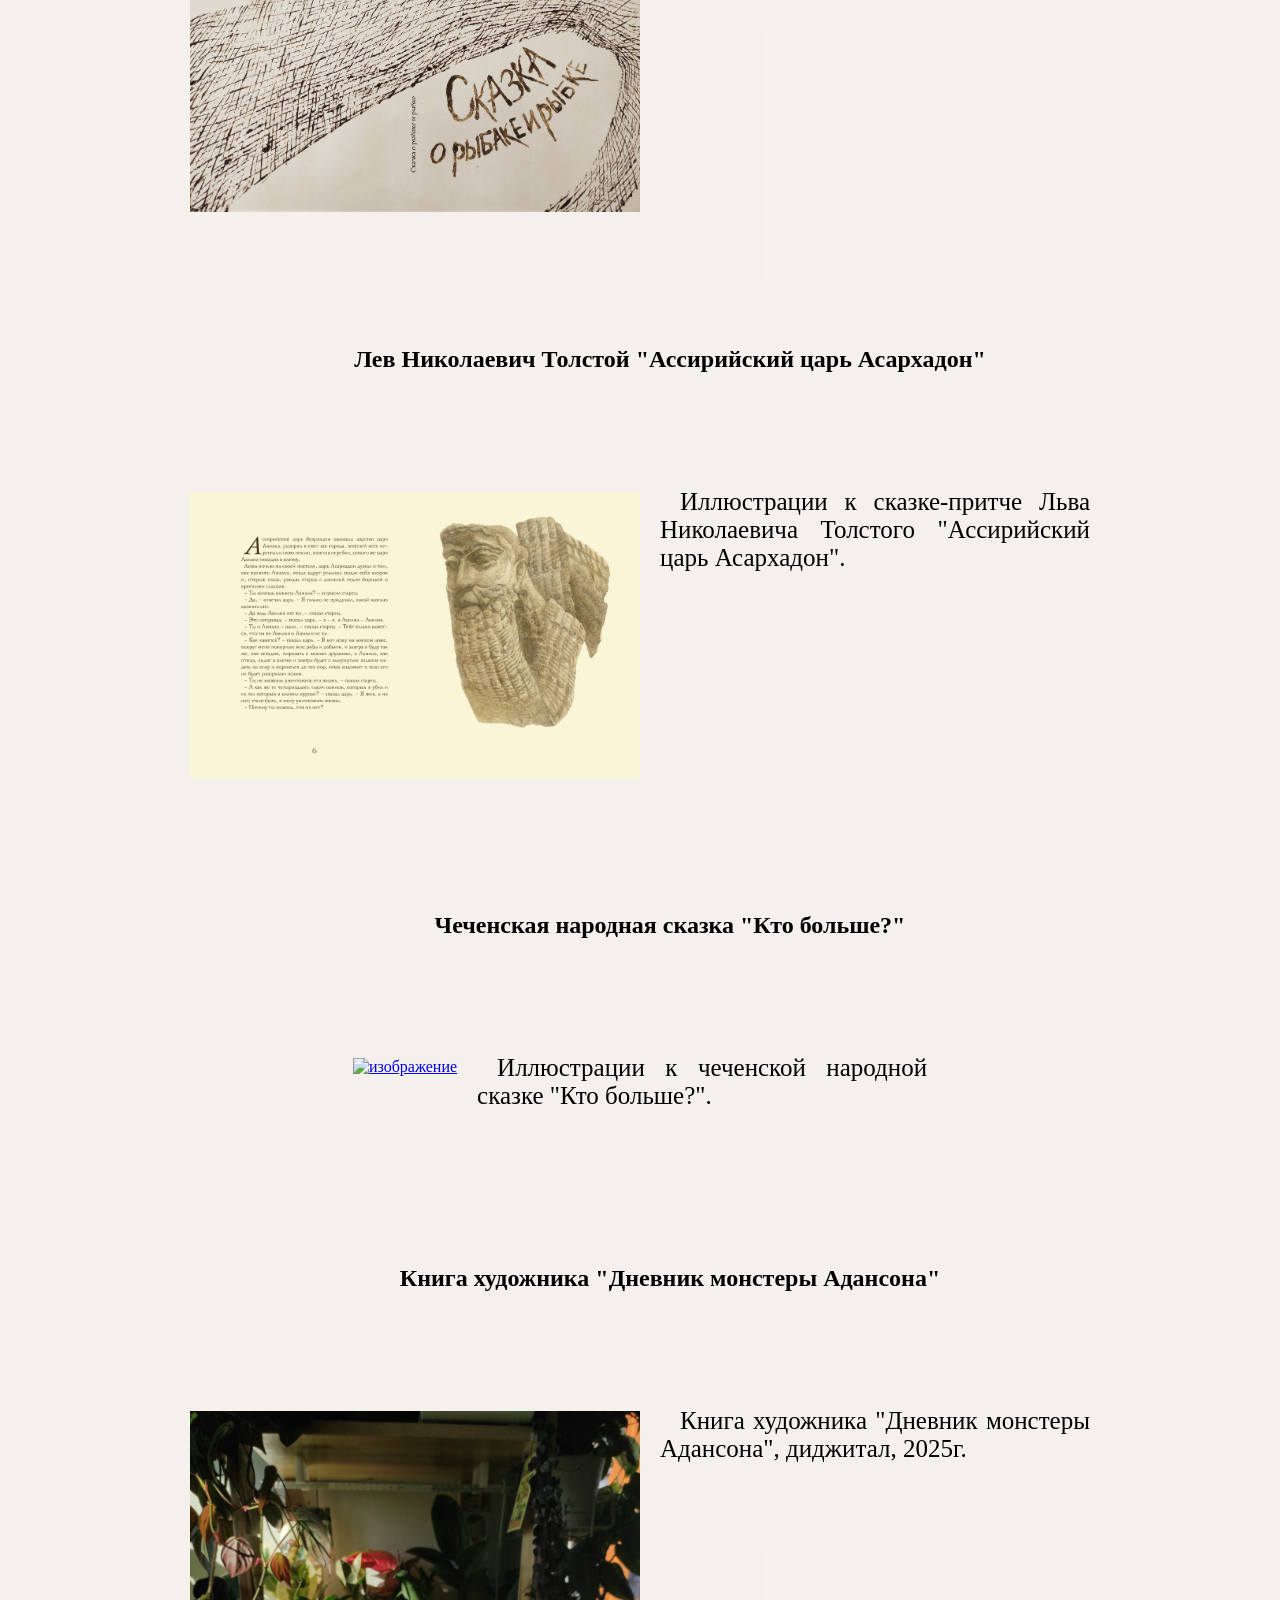
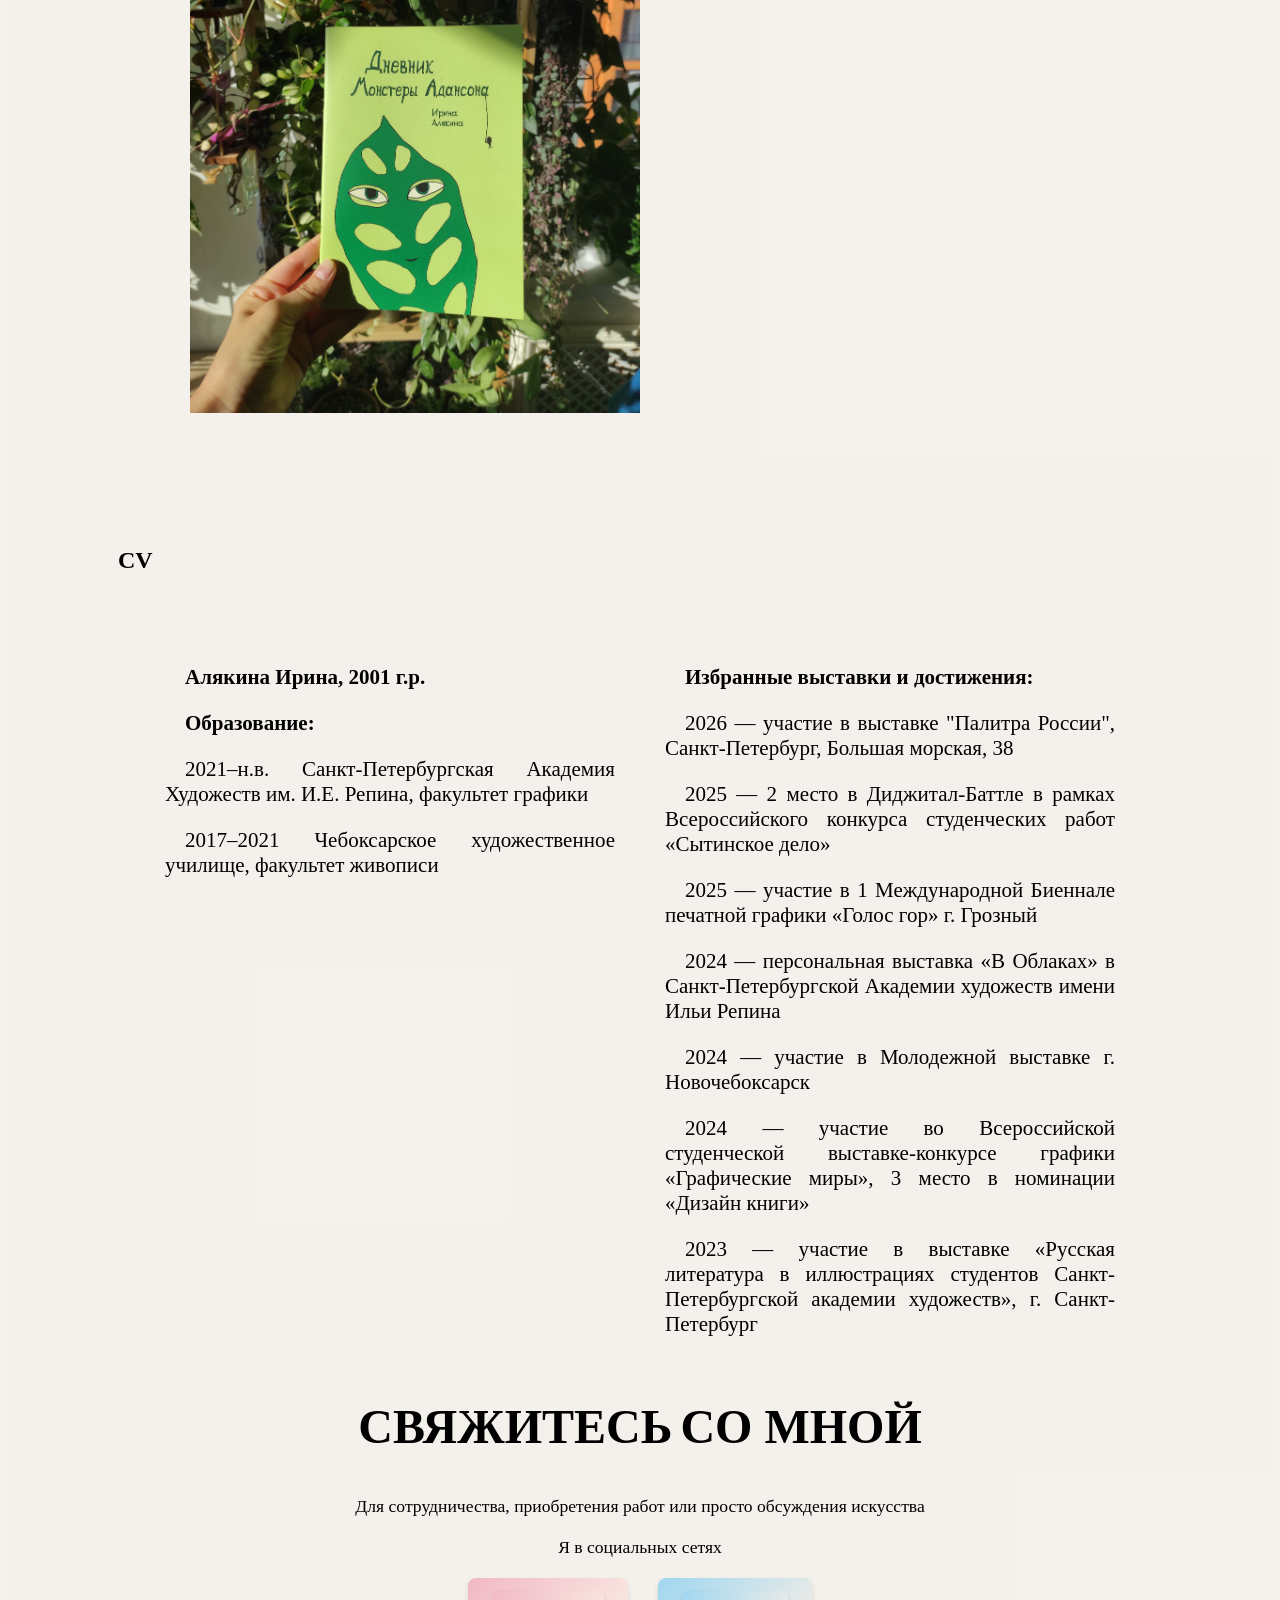
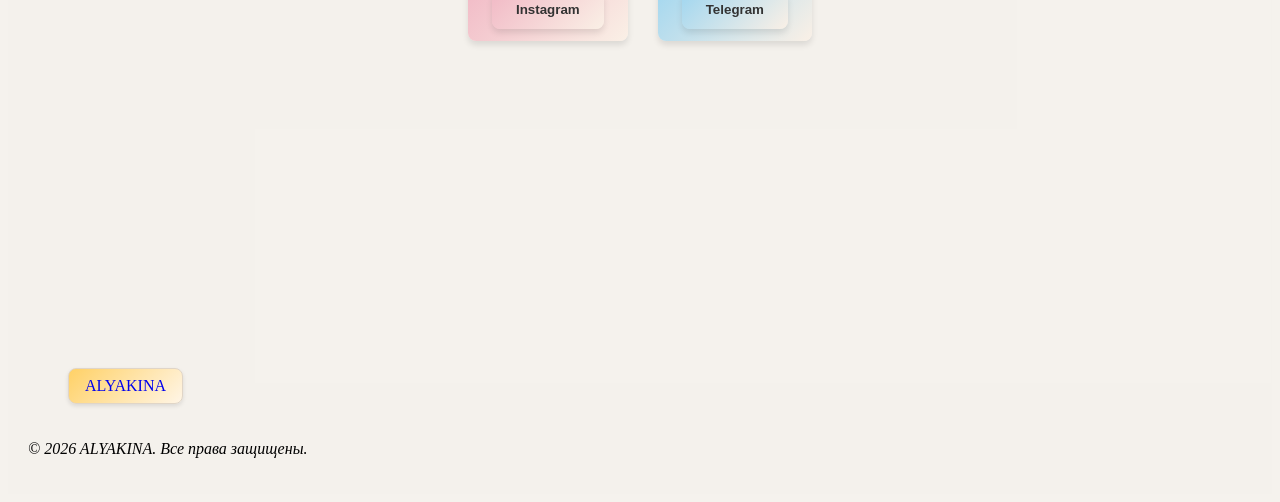
==== commit 87396340: "Добавил страницу project-magic-ring.html Настроил приложение галереи для этой страницы" ====
--- a/html/index.html
+++ b/html/index.html
@@ -44,116 +44,10 @@
                         <div class="home-hero-main-theme">
                             <h2 class="home-hero-main-theme">ГЛАВНАЯ МЫСЛЬ ХУДОЖНИКА</h2>
                         </div>
-                        <a class="catalog-second-button" href="/catalog.html">КАТАЛОГ</a>
-                    </div>
-                </div>
-            </div>
-
-            <div id="projects" class="projects">
-                <h2 class="project-title">ПРОЕКТЫ</h2>
-            </div>
-            <!-- Секция проектов -->
-            <div class="project-list">
-                <h2 class="project-title">Александр Николаевич Афанасьев "Терем мухи"</h2>
-                <!-- Терем мухи -->
-                 <div class="project-block">
-                    <div class="project-image-block">
-                        <a class="project-image-link" href="/project-terem-muhi.html">
-                            <img class="project-image" src="nesessary/images/terem-muhi-title.jpg" alt="изображение">
-                        </a>
-                    </div>
-                    <div class="project-description-block">
-                        <p class="project-description">
-                            У каждого дома есть свой предел прочности, даже если этот дом - глиняный кувшин, забытый в высокой траве.
-                        </p>
-                        <p class="project-description">
-                            Подлинный сюжет А. Н. Афанасьева из сборника "Народные русские сказки" рассказывает нам, как легко потерять уют обретённого жилища.
-                        </p>
-                        <p class="project-description">
-                            Эта книга о границах и об умении вовремя сказать "нет", иначе у истории печальный конец - сломанные стены и разлетевшиеся осколки.
-                        </p>
-                    </div>
-                 </div>
-                 <h2 class="project-title">Артур Конан Дойл "Затерянный мир"</h2>
-                <div class="project-block">
-                    <div class="project-image-block">
-                        <a class="project-image-link" href="/project-arthur-konan-doel.html">
-                            <img class="project-image" src="nesessary/images/arthur_conan_doel_lost_world/images/01.jpg" alt="изображение">
-                        </a>
-                    </div>
-                    <div class="project-description-block">
-                        <p class="project-description">
-                            Артур Конан Дойл "Затерянный мир". Книга с объёмными иллюстрациями.
-                        </p>
-                    </div>
-                </div>
-                <h2 class="project-title">Борис Викторович Шергин "Волшебное кольцо"</h2>
-                <div class="project-block">
-                    <div class="project-image-block">
-                        <a class="project-image-link" href="/project-magic-ring.html">
-                            <img class="project-image" src="nesessary/images/b_shergin_magic_ring/01.jpg" alt="изображение">
-                        </a>
-                    </div>
-                    <div class="project-description-block">
-                        <p class="project-description">
-                            Иллюстрации к сказке Бориса Викторовича Шергина "Волшебное кольцо".
-                        </p>
-                    </div>
-                </div>
-                 <h2 class="project-title">Александр Сергеевич Пушкин "Сказка о рыбаке и рыбке"</h2>
-                <div class="project-block">
-                    <div class="project-image-block">
-                        <a class="project-image-link" href="/project-fisher-and-fish.html">
-                            <img class="project-image" src="nesessary/images/illustrations_to_tail_about_fisher_and_fish/01.jpg" alt="изображение">
-                        </a>
-                    </div>
-                    <div class="project-description-block">
-                        <p class="project-description">
-                            Иллюстрации к сказке Александра Сергеевича Пушкина "Сказка о рыбаке и рыбке".
-                        </p>
-                    </div>
-                </div>
-                <h2 class="project-title">Лев Николаевич Толстой "Ассирийский царь Асархадон"</h2>
-                <div class="project-block">
-                    <div class="project-image-block">
-                        <a class="project-image-link" href="/project-assirian-king.html">
-                            <img class="project-image" src="nesessary/images/l_n_tolstoy_assirian_king_assarkhadon/01.jpg" alt="изображение">
-                        </a>
-                    </div>
-                    <div class="project-description-block">
-                        <p class="project-description">
-                            Иллюстрации к сказке-притче Льва Николаевича Толстого "Ассирийский царь Асархадон".
-                        </p>
-                    </div>
-                </div>
-                <h2 class="project-title">Чеченская народная сказка "Кто больше?"</h2>
-                <div class="project-block">
-                    <div class="project-image-block">
-                        <a class="project-image-link" href="/project-who-is-bigger.html">
-                            <img class="project-image" src="nesessary/images/tail_who_is_bigger/01.jpg" alt="изображение">
-                        </a>
-                    </div>
-                    <div class="project-description-block">
-                        <p class="project-description">
-                            Иллюстрации к чеченской народной сказке "Кто больше?".
-                        </p>
-                    </div>
-                </div>
-                <h2 class="project-title">Книга художника "Дневник монстеры Адансона"</h2>
-                <div class="project-block">
-                    <div class="project-image-block">
-                        <a class="project-image-link" href="/project-monstera.html">
-                            <img class="project-image" src="nesessary/images/painters_book_diary_monstera/01.jpg" alt="изображение">
-                        </a>
-                    </div>
-                    <div class="project-description-block">
-                        <p class="project-description">
-                            Книга художника "Дневник монстеры Адансона", диджитал, 2025г.
-                        </p>
-                    </div>
-                </div>
-            </div>  
-            <!-- Секция "ОБО МНЕ" -->
+                    </div>
+                </div>
+            </div>
+            <!--Секция ОБО МНЕ-->
             <div id="artist-statement" class="artist-statement">
                 <div class="about-me-section">
                     <div class="about-me-title">
@@ -165,60 +59,7 @@
                         </p>
                     </div>
                 </div>
-                <div class="about-me-section">
-                    <div class="about-me-title">
-                        <h2 class="project-title">CV</h2>
-                    </div>
-                    <div class="cv-description">
-                        <div class="cv-name-and-education">
-                            <div class="cv-name">
-                                <p class="cv-description-paragraf">
-                                    <strong>Алякина Ирина, 2001 г.р.</strong>
-                                </p>
-                            </div>
-                            <div class="cv-education">
-                                <p class="cv-description-paragraf">
-                                    <b>Образование:</b>
-                                </p>
-                                <p class="cv-description-paragraf">
-                                    2021–н.в. Санкт-Петербургская Академия Художеств им. И.Е. Репина, факультет графики
-                                </p>
-                                <p class="cv-description-paragraf">
-                                    2017–2021 Чебоксарское художественное училище, факультет живописи
-                                </p>
-                            </div>
-                        </div>
-                        <div class="cv-exhibition">
-                            <p class="cv-description-paragraf">
-                                <b>Избранные выставки и достижения:</b>
-                            </p>
-                            <p class="cv-description-paragraf">
-                                2026 —  участие в выставке "Палитра России", Санкт-Петербург, Большая морская, 38
-                            </p>
-                            <p class="cv-description-paragraf">
-                                2025 — 2 место в Диджитал-Баттле в рамках Всероссийского конкурса студенческих работ «Сытинское дело»
-                            </p>
-                            <p class="cv-description-paragraf">
-                                2025 — участие в 1 Международной Биеннале печатной графики «Голос гор» г. Грозный
-                            </p>
-                            <p class="cv-description-paragraf">
-                                2024 — персональная выставка «В Облаках» в Санкт-Петербургской Академии художеств имени Ильи Репина
-                            </p>
-                            <p class="cv-description-paragraf">
-                                2024 — участие в Молодежной выставке г. Новочебоксарск
-                            </p>
-                            <p class="cv-description-paragraf">
-                                2024 — участие во Всероссийской студенческой выставке-конкурсе графики «Графические миры», 3 место в номинации «Дизайн книги»
-                            </p>
-                            <p class="cv-description-paragraf">
-                                2023 — участие в выставке «Русская литература в иллюстрациях студентов Санкт-Петербургской академии художеств», г. Санкт-Петербург
-                            </p>
-                        </div>
-                    </div>
-                </div>
-
-            </div>
-
+            </div>
             <div class="second-block">
                 <div class="short-story">
                     <div class="story-title">
@@ -232,6 +73,166 @@
                     <img class="img-story" src="" alt="Здесь будет иллюстрация к короткой истории">
                 </div>
             </div>
+            <div id="projects" class="projects">
+                <h2 class="project-title">ПРОЕКТЫ</h2>
+            </div>
+            <!-- Секция проектов -->
+            <div class="project-list">
+                <h2 class="project-title">Александр Николаевич Афанасьев "Терем мухи"</h2>
+                <!-- Терем мухи -->
+                 <div class="project-block">
+                    <div class="project-image-block">
+                        <a class="project-image-link" href="/project-terem-muhi.html">
+                            <img class="project-image" src="nesessary/images/terem-muhi-title.jpg" alt="изображение">
+                        </a>
+                    </div>
+                    <div class="project-description-block">
+                        <p class="project-description">
+                            У каждого дома есть свой предел прочности, даже если этот дом - глиняный кувшин, забытый в высокой траве.
+                        </p>
+                        <p class="project-description">
+                            Подлинный сюжет А. Н. Афанасьева из сборника "Народные русские сказки" рассказывает нам, как легко потерять уют обретённого жилища.
+                        </p>
+                        <p class="project-description">
+                            Эта книга о границах и об умении вовремя сказать "нет", иначе у истории печальный конец - сломанные стены и разлетевшиеся осколки.
+                        </p>
+                    </div>
+                 </div>
+                 <h2 class="project-title">Артур Конан Дойл "Затерянный мир"</h2>
+                <div class="project-block">
+                    <div class="project-image-block">
+                        <a class="project-image-link" href="/project-arthur-konan-doel.html">
+                            <img class="project-image" src="nesessary/images/arthur_conan_doel_lost_world/images/01.jpg" alt="изображение">
+                        </a>
+                    </div>
+                    <div class="project-description-block">
+                        <p class="project-description">
+                            Артур Конан Дойл "Затерянный мир". Книга с объёмными иллюстрациями.
+                        </p>
+                    </div>
+                </div>
+                <h2 class="project-title">Борис Викторович Шергин "Волшебное кольцо"</h2>
+                <div class="project-block">
+                    <div class="project-image-block">
+                        <a class="project-image-link" href="/project-magic-ring.html">
+                            <img class="project-image" src="nesessary/images/b_shergin_magic_ring/images/01.jpg" alt="изображение">
+                        </a>
+                    </div>
+                    <div class="project-description-block">
+                        <p class="project-description">
+                            Иллюстрации к сказке Бориса Викторовича Шергина "Волшебное кольцо".
+                        </p>
+                    </div>
+                </div>
+                 <h2 class="project-title">Александр Сергеевич Пушкин "Сказка о рыбаке и рыбке"</h2>
+                <div class="project-block">
+                    <div class="project-image-block">
+                        <a class="project-image-link" href="/project-fisher-and-fish.html">
+                            <img class="project-image" src="nesessary/images/illustrations_to_tail_about_fisher_and_fish/01.jpg" alt="изображение">
+                        </a>
+                    </div>
+                    <div class="project-description-block">
+                        <p class="project-description">
+                            Иллюстрации к сказке Александра Сергеевича Пушкина "Сказка о рыбаке и рыбке".
+                        </p>
+                    </div>
+                </div>
+                <h2 class="project-title">Лев Николаевич Толстой "Ассирийский царь Асархадон"</h2>
+                <div class="project-block">
+                    <div class="project-image-block">
+                        <a class="project-image-link" href="/project-assirian-king.html">
+                            <img class="project-image" src="nesessary/images/l_n_tolstoy_assirian_king_assarkhadon/01.jpg" alt="изображение">
+                        </a>
+                    </div>
+                    <div class="project-description-block">
+                        <p class="project-description">
+                            Иллюстрации к сказке-притче Льва Николаевича Толстого "Ассирийский царь Асархадон".
+                        </p>
+                    </div>
+                </div>
+                <h2 class="project-title">Чеченская народная сказка "Кто больше?"</h2>
+                <div class="project-block">
+                    <div class="project-image-block">
+                        <a class="project-image-link" href="/project-who-is-bigger.html">
+                            <img class="project-image" src="nesessary/images/tail_who_is_bigger/01.jpg" alt="изображение">
+                        </a>
+                    </div>
+                    <div class="project-description-block">
+                        <p class="project-description">
+                            Иллюстрации к чеченской народной сказке "Кто больше?".
+                        </p>
+                    </div>
+                </div>
+                <h2 class="project-title">Книга художника "Дневник монстеры Адансона"</h2>
+                <div class="project-block">
+                    <div class="project-image-block">
+                        <a class="project-image-link" href="/project-monstera.html">
+                            <img class="project-image" src="nesessary/images/painters_book_diary_monstera/01.jpg" alt="изображение">
+                        </a>
+                    </div>
+                    <div class="project-description-block">
+                        <p class="project-description">
+                            Книга художника "Дневник монстеры Адансона", диджитал, 2025г.
+                        </p>
+                    </div>
+                </div>
+            </div>  
+            <!-- Секция CV -->
+            <div class="artist-statement">
+                <div class="about-me-section">
+                    <div class="about-me-title">
+                        <h2 class="project-title">CV</h2>
+                    </div>
+                    <div class="cv-description">
+                        <div class="cv-name-and-education">
+                            <div class="cv-name">
+                                <p class="cv-description-paragraf">
+                                    <strong>Алякина Ирина, 2001 г.р.</strong>
+                                </p>
+                            </div>
+                            <div class="cv-education">
+                                <p class="cv-description-paragraf">
+                                    <b>Образование:</b>
+                                </p>
+                                <p class="cv-description-paragraf">
+                                    2021–н.в. Санкт-Петербургская Академия Художеств им. И.Е. Репина, факультет графики
+                                </p>
+                                <p class="cv-description-paragraf">
+                                    2017–2021 Чебоксарское художественное училище, факультет живописи
+                                </p>
+                            </div>
+                        </div>
+                        <div class="cv-exhibition">
+                            <p class="cv-description-paragraf">
+                                <b>Избранные выставки и достижения:</b>
+                            </p>
+                            <p class="cv-description-paragraf">
+                                2026 —  участие в выставке "Палитра России", Санкт-Петербург, Большая морская, 38
+                            </p>
+                            <p class="cv-description-paragraf">
+                                2025 — 2 место в Диджитал-Баттле в рамках Всероссийского конкурса студенческих работ «Сытинское дело»
+                            </p>
+                            <p class="cv-description-paragraf">
+                                2025 — участие в 1 Международной Биеннале печатной графики «Голос гор» г. Грозный
+                            </p>
+                            <p class="cv-description-paragraf">
+                                2024 — персональная выставка «В Облаках» в Санкт-Петербургской Академии художеств имени Ильи Репина
+                            </p>
+                            <p class="cv-description-paragraf">
+                                2024 — участие в Молодежной выставке г. Новочебоксарск
+                            </p>
+                            <p class="cv-description-paragraf">
+                                2024 — участие во Всероссийской студенческой выставке-конкурсе графики «Графические миры», 3 место в номинации «Дизайн книги»
+                            </p>
+                            <p class="cv-description-paragraf">
+                                2023 — участие в выставке «Русская литература в иллюстрациях студентов Санкт-Петербургской академии художеств», г. Санкт-Петербург
+                            </p>
+                        </div>
+                    </div>
+                </div>
+
+            </div>
+
             <div class="third-block">
                 <div id="contacts" class="contact-to-me-block">
                     <div class="contact-to-me-section">
--- a/html/style.css
+++ b/html/style.css
@@ -125,7 +125,7 @@
 }
 
 .author-img {
-    max-width: 900px;
+    max-width: 600px;
     height: auto;
 }
 
@@ -175,6 +175,9 @@
 }
 
 .project-title {
+    border: rgba(245, 242, 237, 0.952) 30px;
+    padding: 50px;
+    margin-top: 60px;
     margin-left: 60px;
     text-align: left;
 }
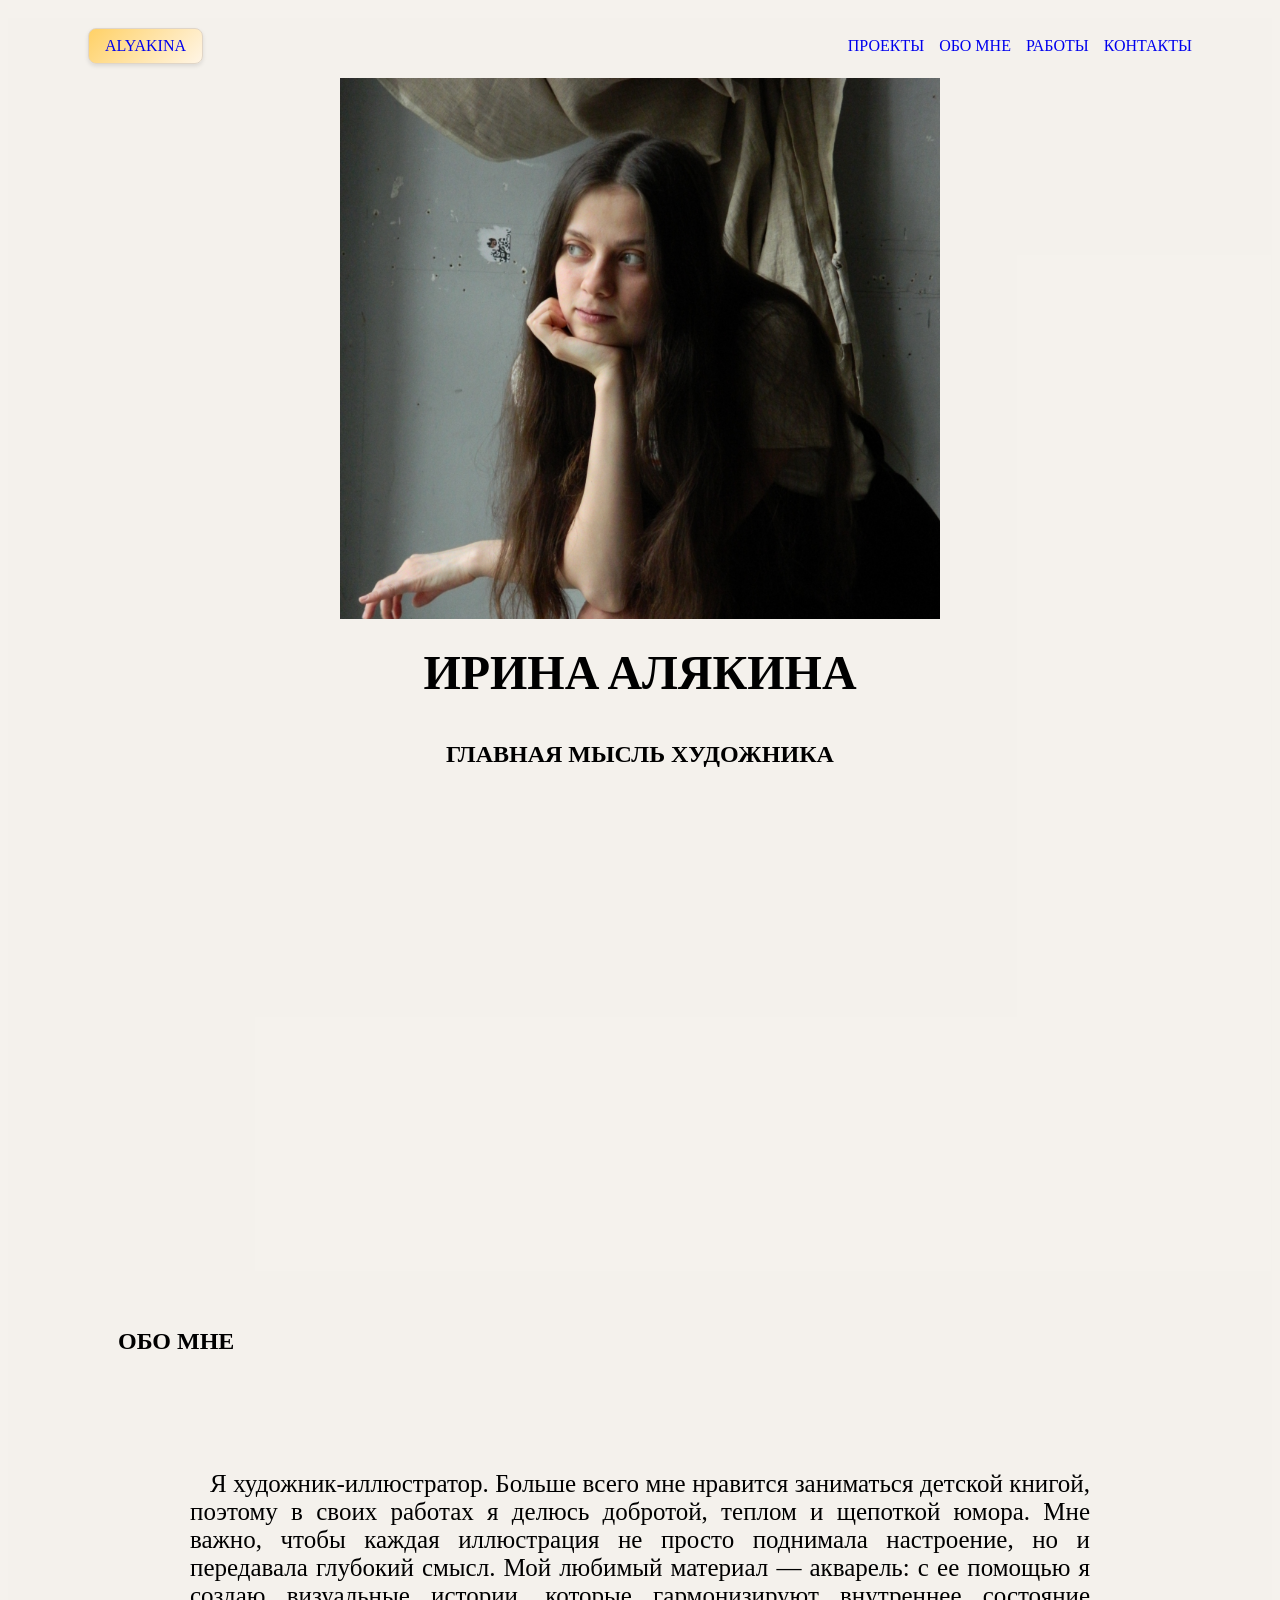
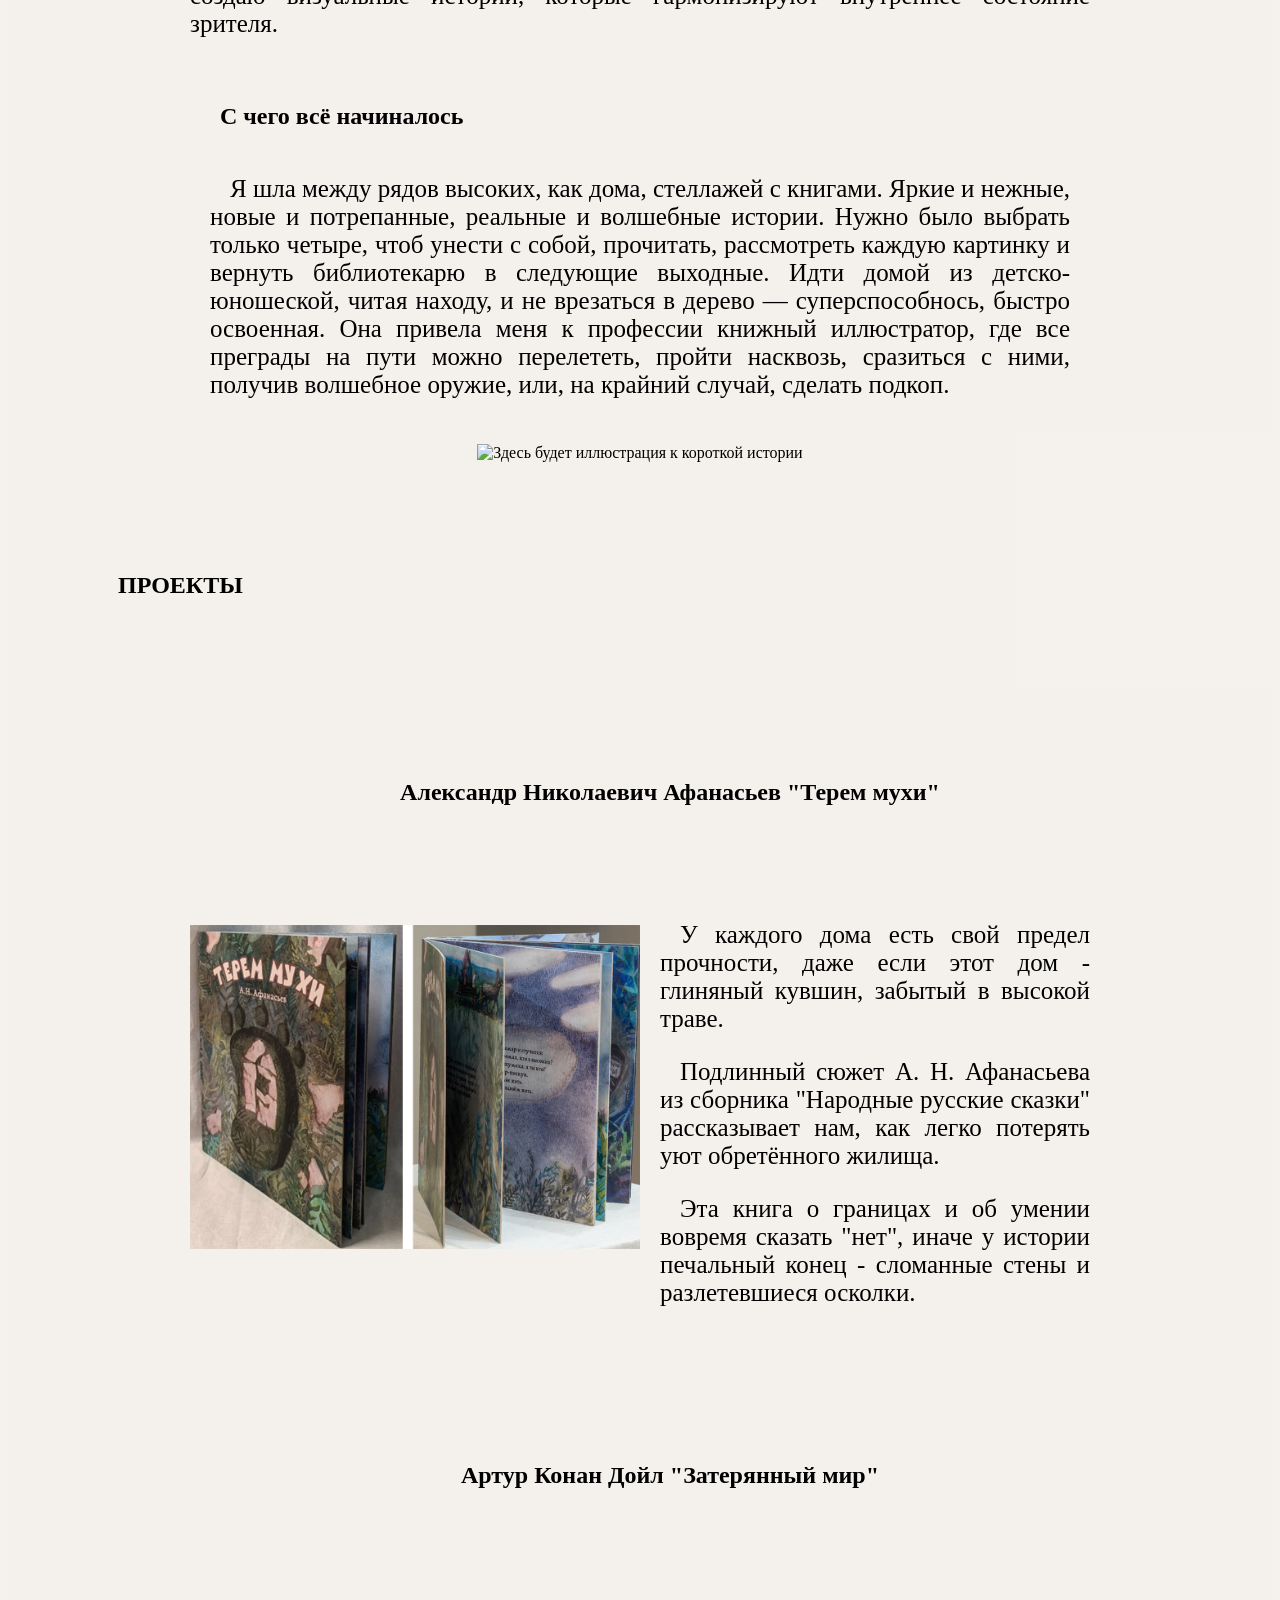
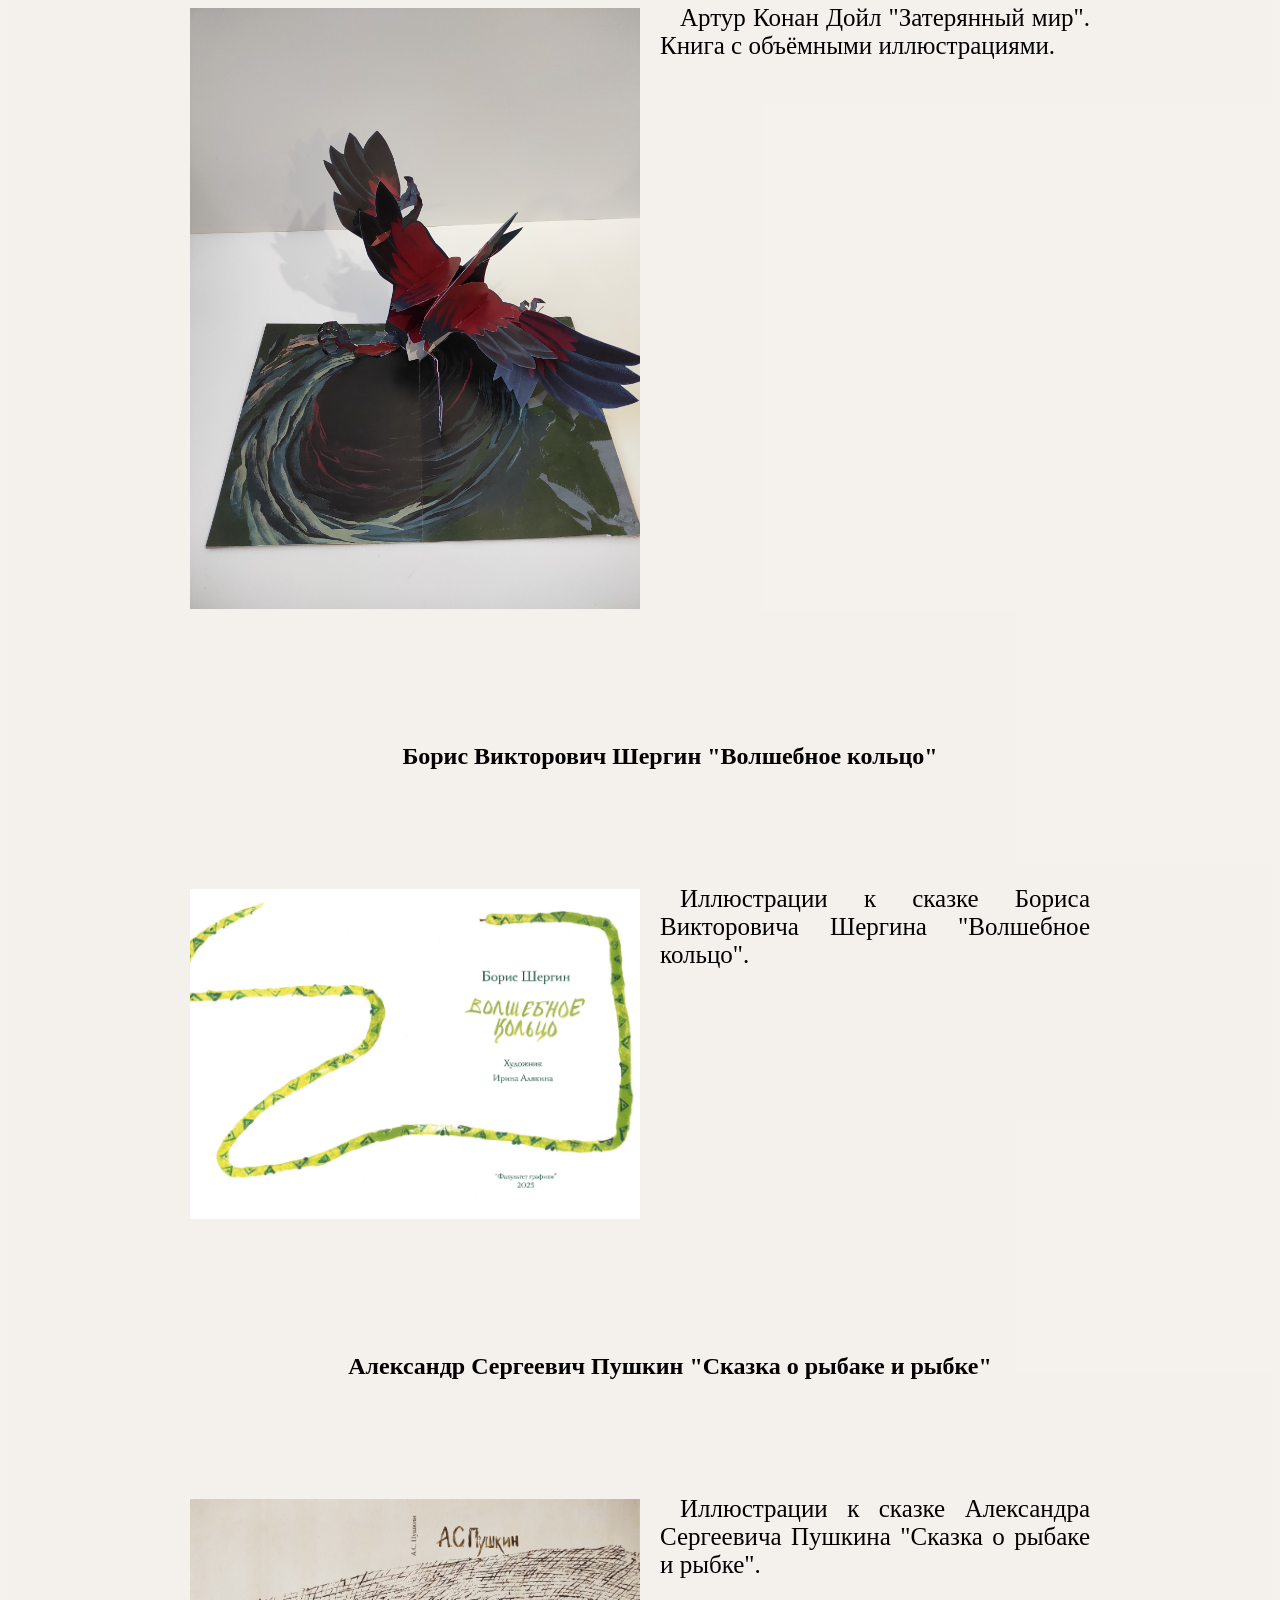
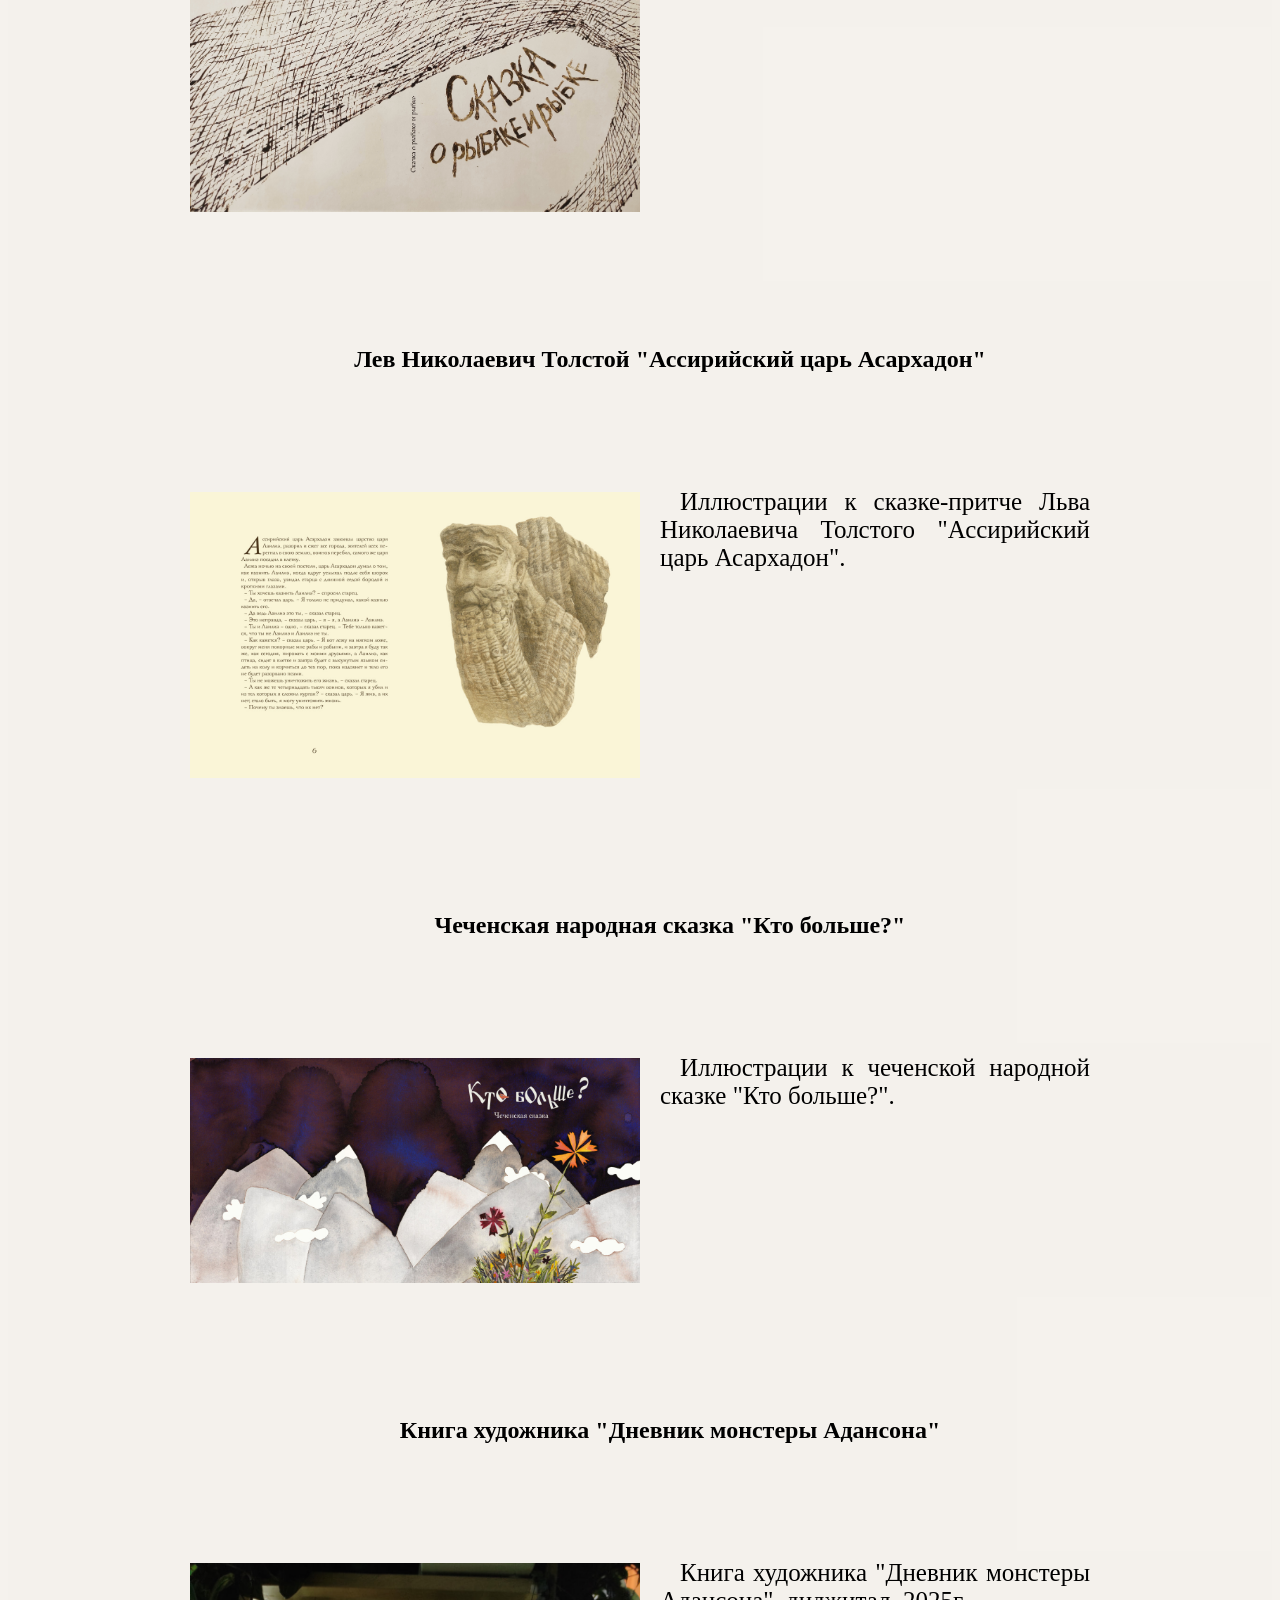
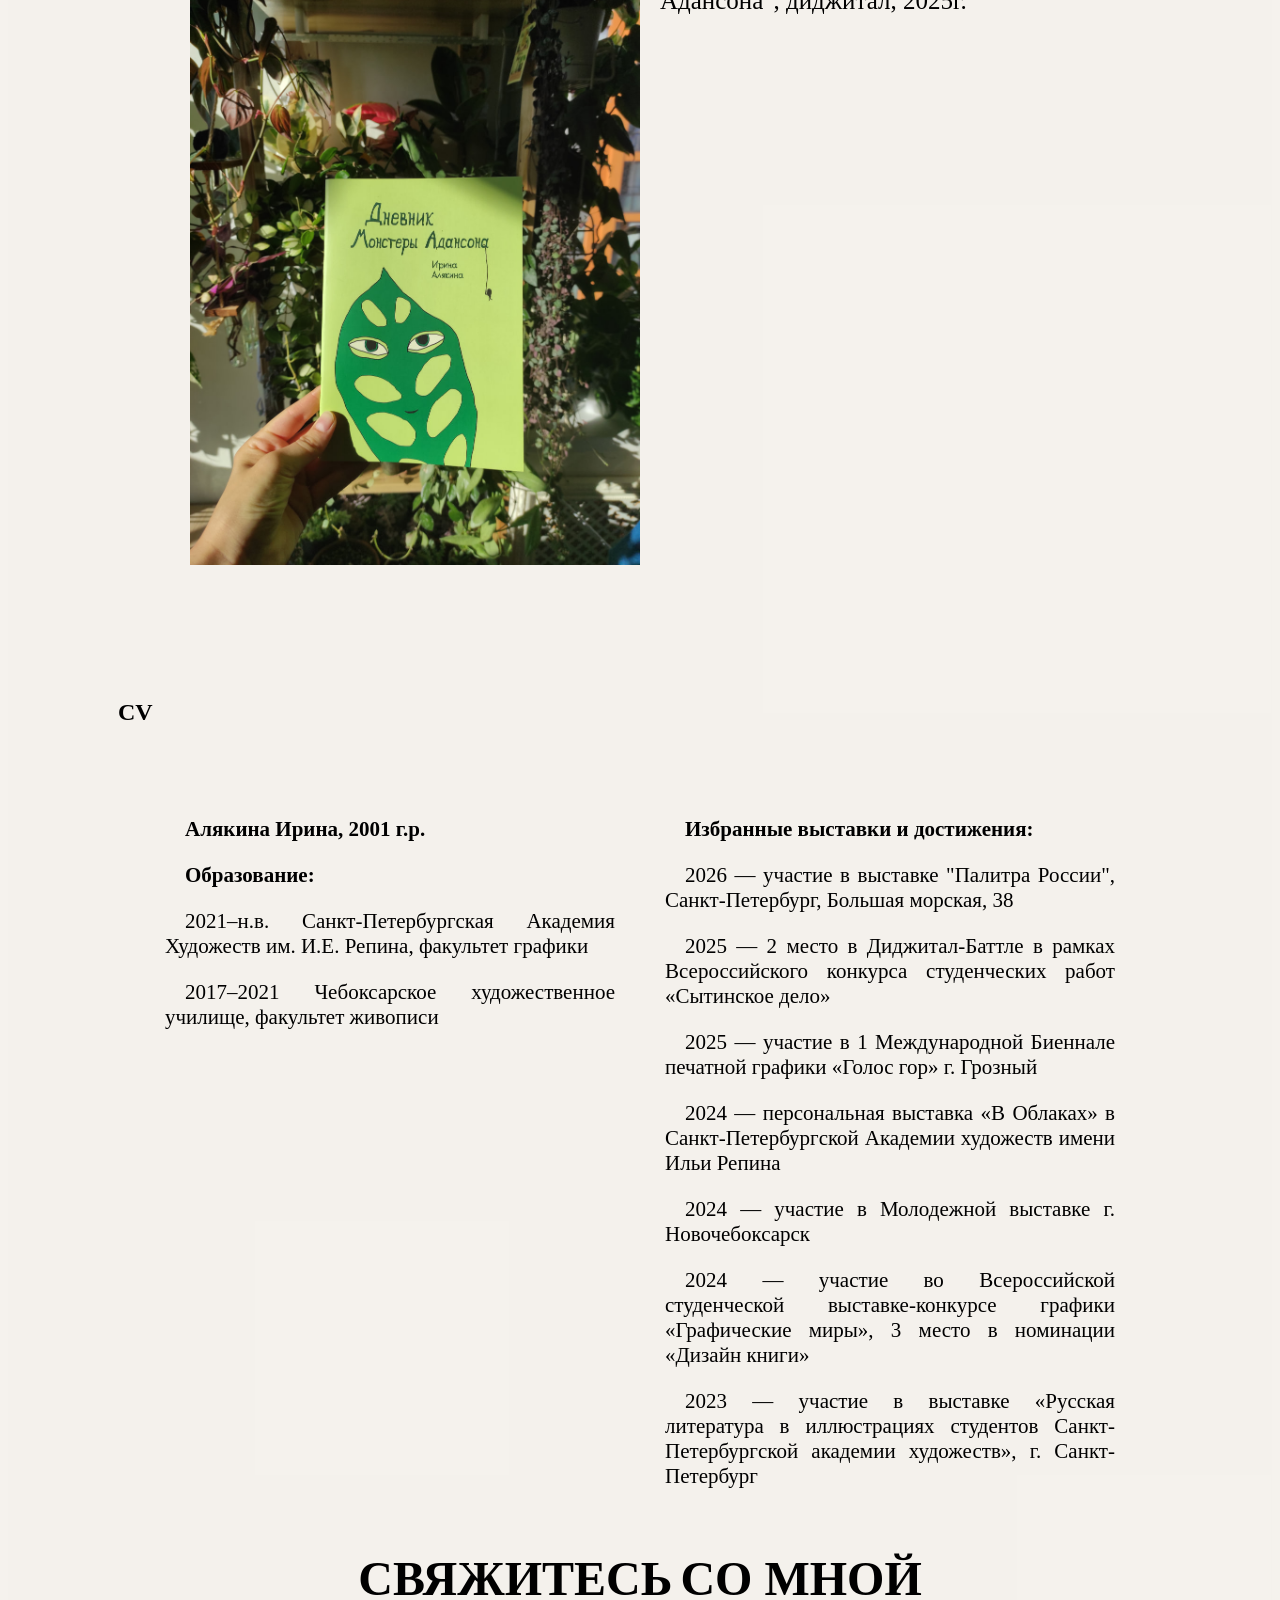
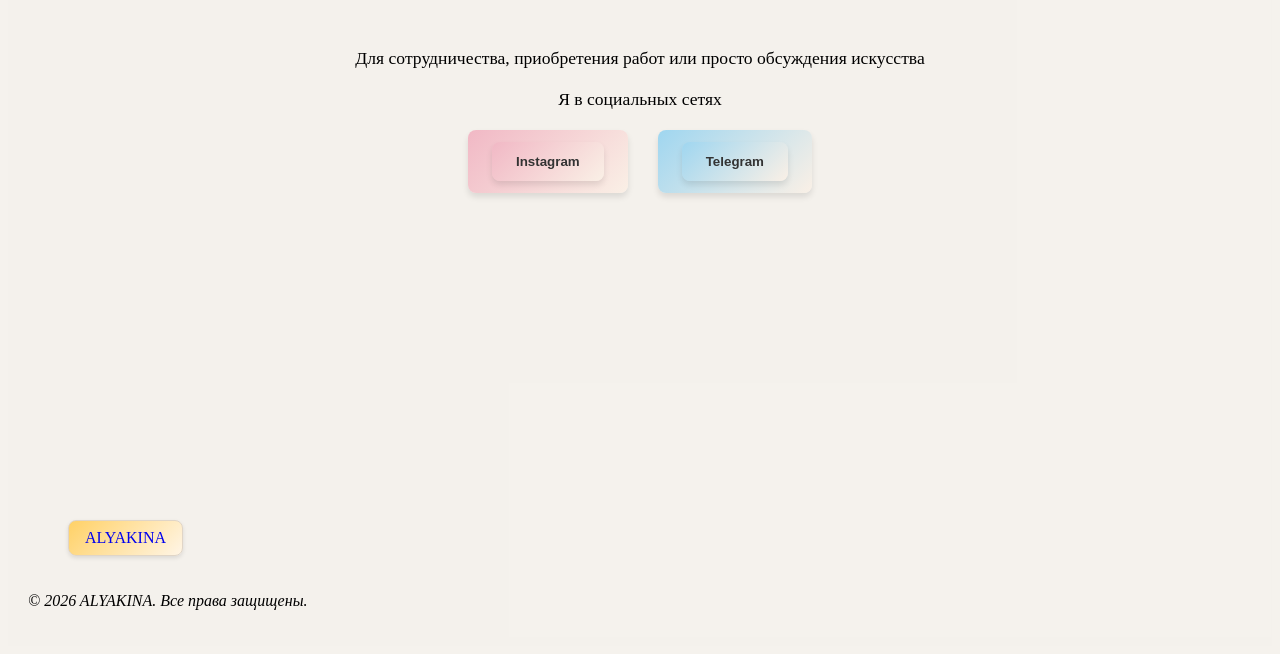
==== commit 8c6e8be0: "Добавил страницу project-who-is-bigger.html Настроил приложение галереи для этой страницы" ====
--- a/html/index.html
+++ b/html/index.html
@@ -128,7 +128,7 @@
                 <div class="project-block">
                     <div class="project-image-block">
                         <a class="project-image-link" href="/project-fisher-and-fish.html">
-                            <img class="project-image" src="nesessary/images/illustrations_to_tail_about_fisher_and_fish/01.jpg" alt="изображение">
+                            <img class="project-image" src="nesessary/images/illustrations_to_tail_about_fisher_and_fish/images/01.jpg" alt="изображение">
                         </a>
                     </div>
                     <div class="project-description-block">
@@ -141,7 +141,7 @@
                 <div class="project-block">
                     <div class="project-image-block">
                         <a class="project-image-link" href="/project-assirian-king.html">
-                            <img class="project-image" src="nesessary/images/l_n_tolstoy_assirian_king_assarkhadon/01.jpg" alt="изображение">
+                            <img class="project-image" src="nesessary/images/l_n_tolstoy_assirian_king_assarkhadon/images/01.jpg" alt="изображение">
                         </a>
                     </div>
                     <div class="project-description-block">
@@ -154,7 +154,7 @@
                 <div class="project-block">
                     <div class="project-image-block">
                         <a class="project-image-link" href="/project-who-is-bigger.html">
-                            <img class="project-image" src="nesessary/images/tail_who_is_bigger/01.jpg" alt="изображение">
+                            <img class="project-image" src="nesessary/images/tail_who_is_bigger/images/01.jpg" alt="изображение">
                         </a>
                     </div>
                     <div class="project-description-block">
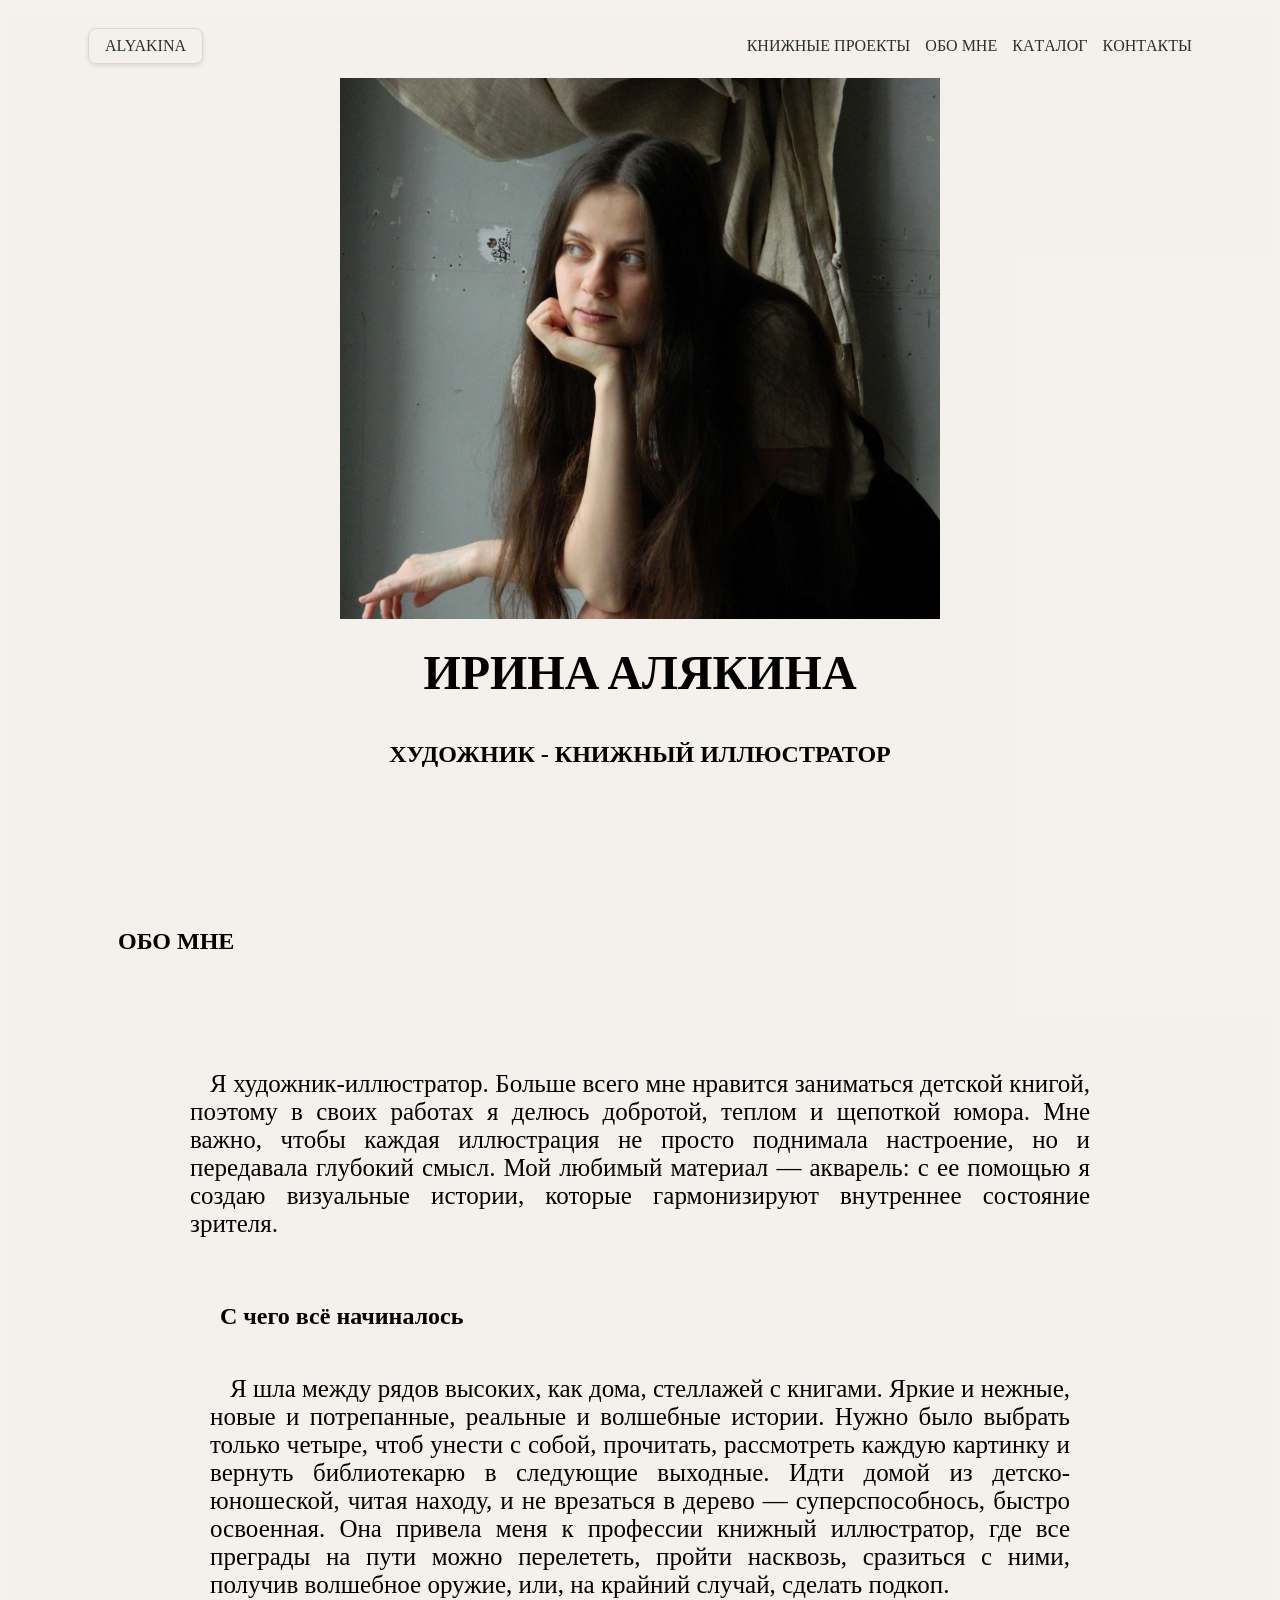
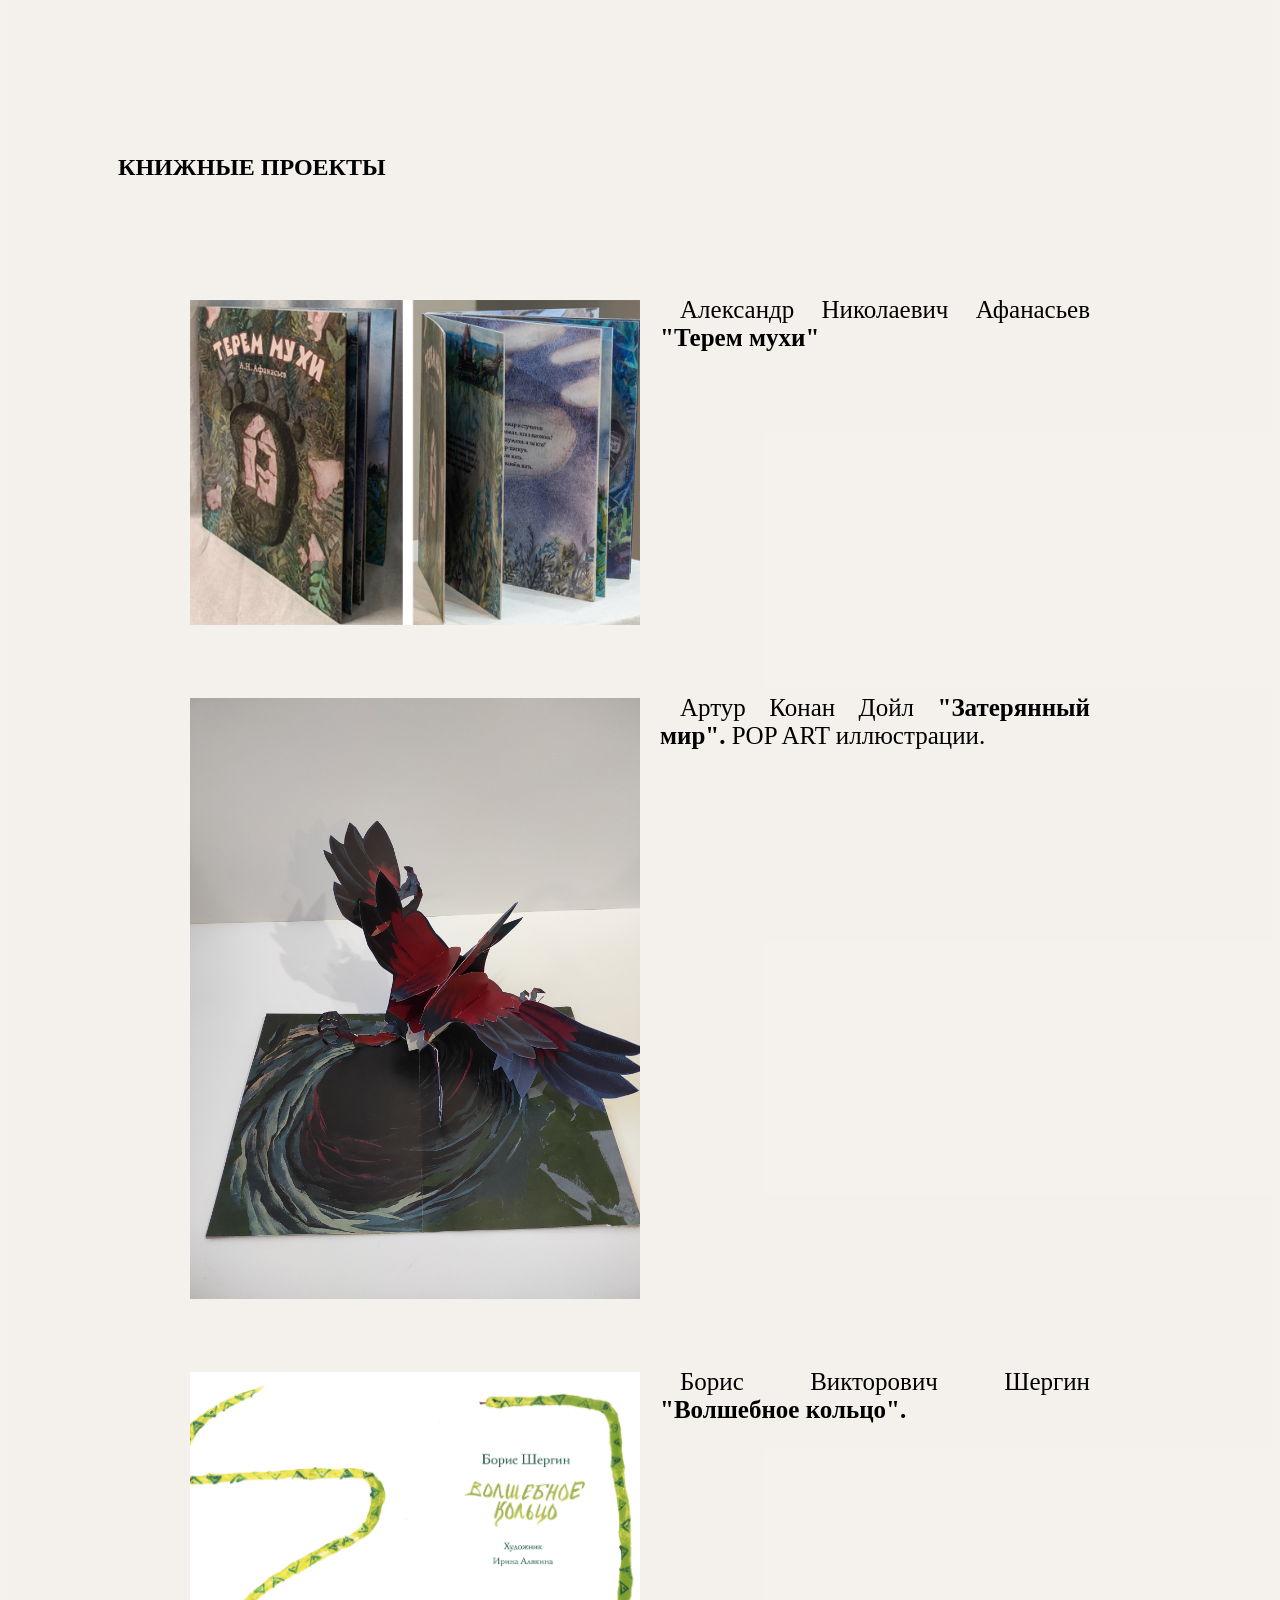
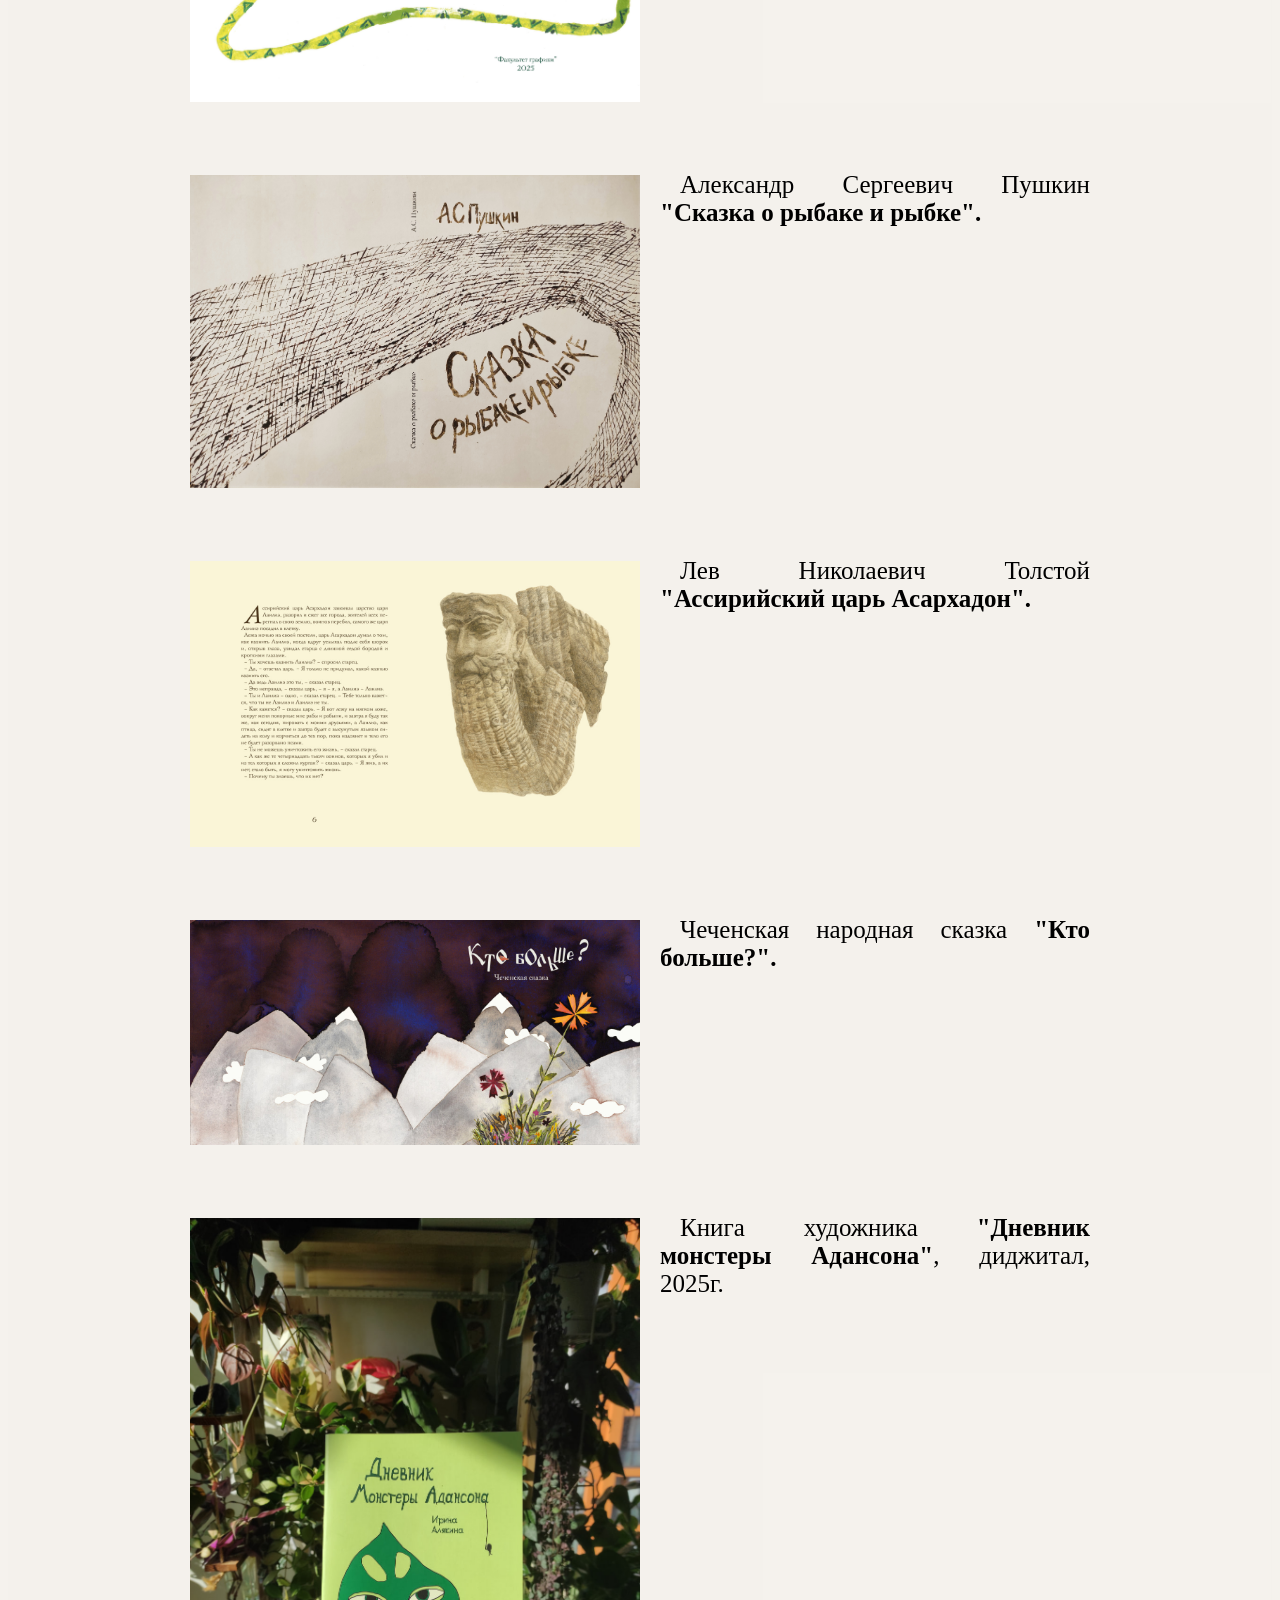
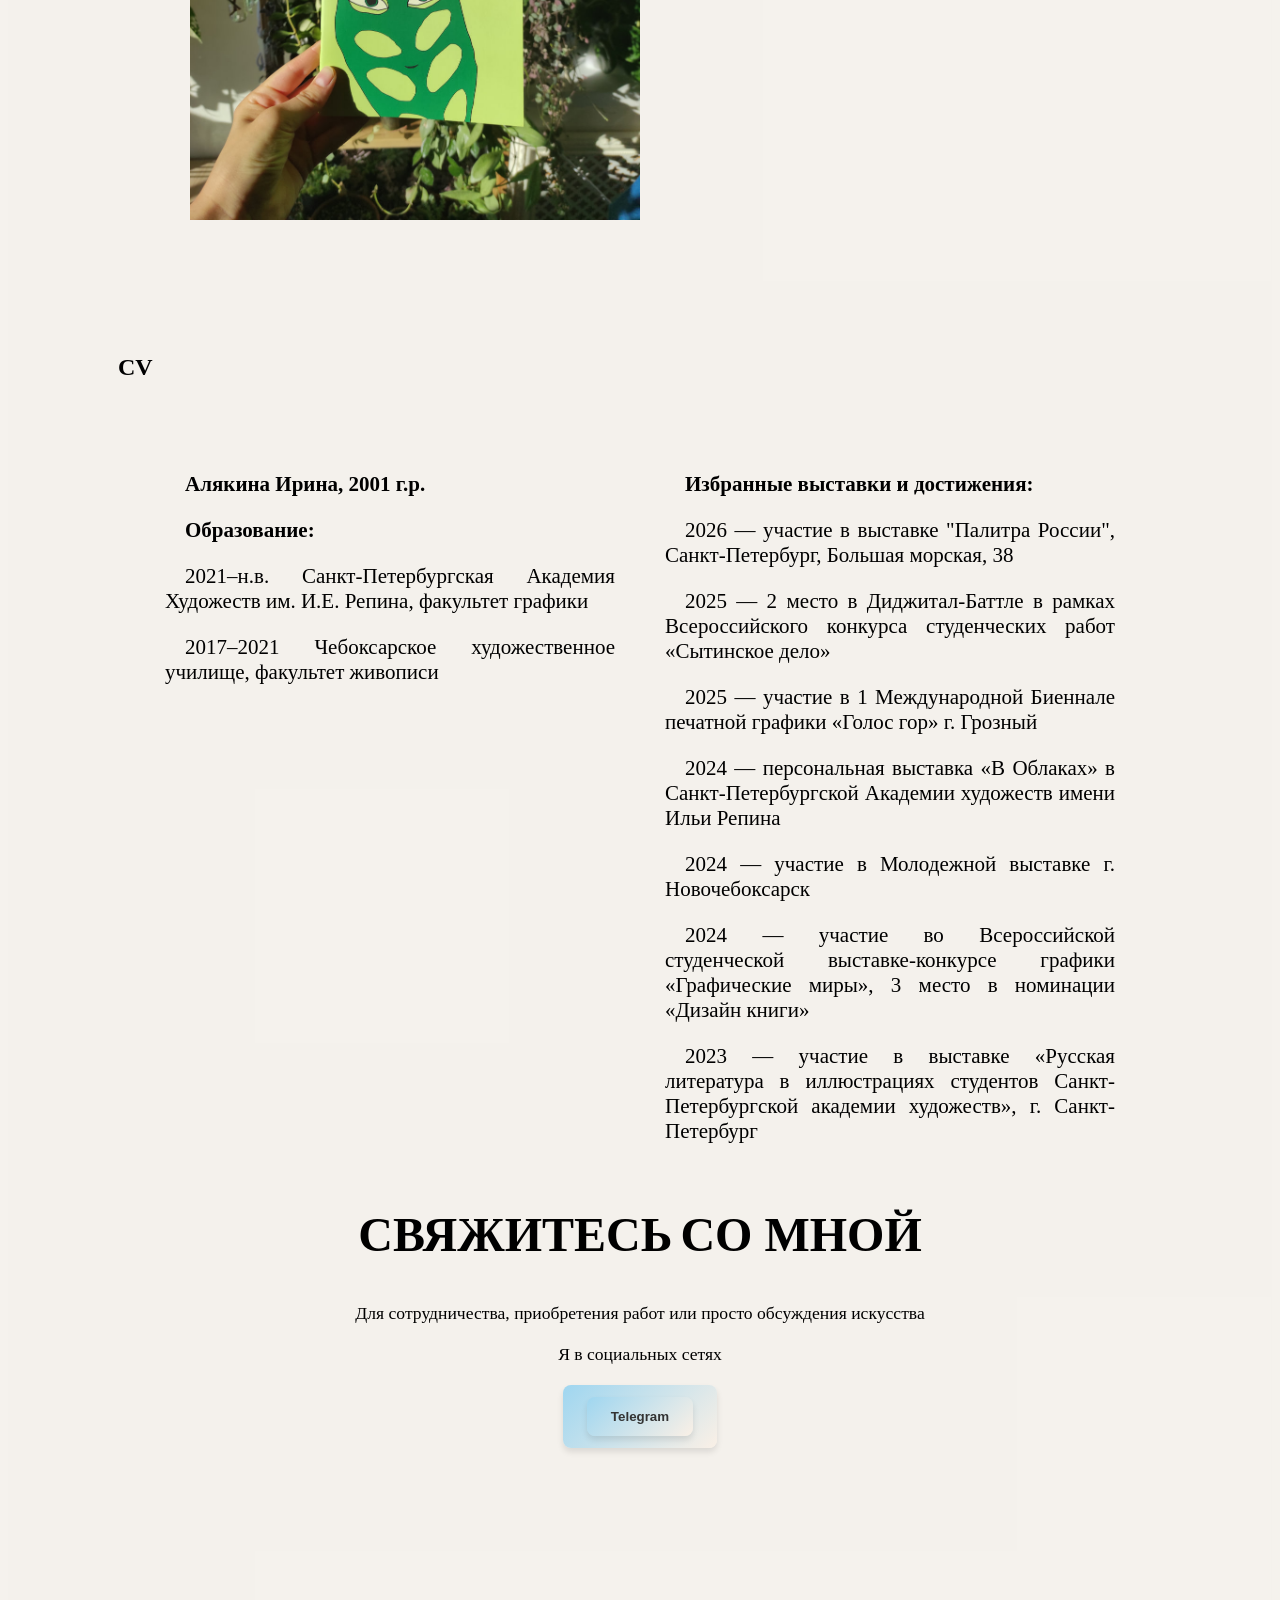
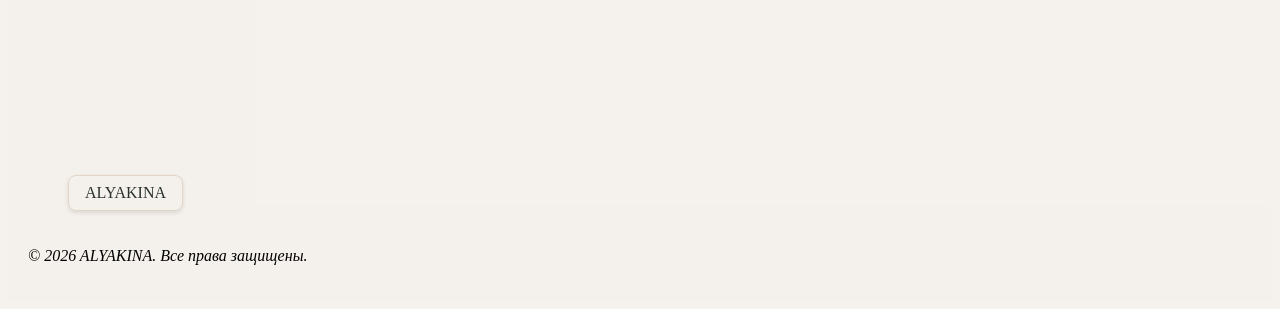
==== commit 54f63aed: "Внес правки по внешнему виду, согласованные с заказчиком" ====
--- a/html/index.html
+++ b/html/index.html
@@ -20,10 +20,10 @@
                                     </a>
                                     <button class="menu-toggle" aria-label="Открыть меню">☰</button>
                                     <div class="navigation-buttons">
-                                        <a class="projects-button" href="#projects">ПРОЕКТЫ</a>
-                                        <a class="about-button" href="/#artist-statement">ОБО МНЕ</a>
-                                        <a class="catalog-button" href="/catalog.html">РАБОТЫ</a>
-                                        <a class="contacts-button" href="/#contacts">КОНТАКТЫ</a>
+                                        <a class="projects-button" href="/#projects"><span>К</span><span>Н</span><span>И</span><span>Ж</span><span>Н</span><span>Ы</span><span>Е</span> <span>П</span><span>Р</span><span>О</span><span>Е</span><span>К</span><span>Т</span><span>Ы</span></a>
+                                        <a class="about-button" href="/#artist-statement"><span>О</span><span>Б</span><span>О</span> <span>М</span><span>Н</span><span>Е</span></a>
+                                        <a class="catalog-button" href="/catalog.html"><span>К</span><span>А</span><span>Т</span><span>А</span><span>Л</span><span>О</span><span>Г</span></a>
+                                        <a class="contacts-button" href="/#contacts"><span>К</span><span>О</span><span>Н</span><span>Т</span><span>А</span><span>К</span><span>Т</span><span>Ы</span></a>
                                     </div>
                                 </div>
                             </div>
@@ -42,7 +42,7 @@
                             </h1>
                         </div>
                         <div class="home-hero-main-theme">
-                            <h2 class="home-hero-main-theme">ГЛАВНАЯ МЫСЛЬ ХУДОЖНИКА</h2>
+                            <h2 class="home-hero-main-theme">ХУДОЖНИК - КНИЖНЫЙ ИЛЛЮСТРАТОР</h2>
                         </div>
                     </div>
                 </div>
@@ -69,16 +69,13 @@
                         </div>
                     </div>
                 </div>
-                <div class="story-img">
-                    <img class="img-story" src="" alt="Здесь будет иллюстрация к короткой истории">
-                </div>
             </div>
             <div id="projects" class="projects">
-                <h2 class="project-title">ПРОЕКТЫ</h2>
+                <h2 class="project-title">КНИЖНЫЕ ПРОЕКТЫ</h2>
             </div>
             <!-- Секция проектов -->
             <div class="project-list">
-                <h2 class="project-title">Александр Николаевич Афанасьев "Терем мухи"</h2>
+                
                 <!-- Терем мухи -->
                  <div class="project-block">
                     <div class="project-image-block">
@@ -87,18 +84,10 @@
                         </a>
                     </div>
                     <div class="project-description-block">
-                        <p class="project-description">
-                            У каждого дома есть свой предел прочности, даже если этот дом - глиняный кувшин, забытый в высокой траве.
-                        </p>
-                        <p class="project-description">
-                            Подлинный сюжет А. Н. Афанасьева из сборника "Народные русские сказки" рассказывает нам, как легко потерять уют обретённого жилища.
-                        </p>
-                        <p class="project-description">
-                            Эта книга о границах и об умении вовремя сказать "нет", иначе у истории печальный конец - сломанные стены и разлетевшиеся осколки.
-                        </p>
+                        <p class="project-description">Александр Николаевич Афанасьев <span>"Терем мухи"</span></p>
                     </div>
                  </div>
-                 <h2 class="project-title">Артур Конан Дойл "Затерянный мир"</h2>
+                 
                 <div class="project-block">
                     <div class="project-image-block">
                         <a class="project-image-link" href="/project-arthur-konan-doel.html">
@@ -107,11 +96,11 @@
                     </div>
                     <div class="project-description-block">
                         <p class="project-description">
-                            Артур Конан Дойл "Затерянный мир". Книга с объёмными иллюстрациями.
-                        </p>
-                    </div>
-                </div>
-                <h2 class="project-title">Борис Викторович Шергин "Волшебное кольцо"</h2>
+                            Артур Конан Дойл <span>"Затерянный мир".</span> POP ART иллюстрации.
+                        </p>
+                    </div>
+                </div>
+                
                 <div class="project-block">
                     <div class="project-image-block">
                         <a class="project-image-link" href="/project-magic-ring.html">
@@ -120,11 +109,11 @@
                     </div>
                     <div class="project-description-block">
                         <p class="project-description">
-                            Иллюстрации к сказке Бориса Викторовича Шергина "Волшебное кольцо".
-                        </p>
-                    </div>
-                </div>
-                 <h2 class="project-title">Александр Сергеевич Пушкин "Сказка о рыбаке и рыбке"</h2>
+                            Борис Викторович Шергин <span>"Волшебное кольцо".</span>
+                        </p>
+                    </div>
+                </div>
+                 
                 <div class="project-block">
                     <div class="project-image-block">
                         <a class="project-image-link" href="/project-fisher-and-fish.html">
@@ -133,11 +122,11 @@
                     </div>
                     <div class="project-description-block">
                         <p class="project-description">
-                            Иллюстрации к сказке Александра Сергеевича Пушкина "Сказка о рыбаке и рыбке".
-                        </p>
-                    </div>
-                </div>
-                <h2 class="project-title">Лев Николаевич Толстой "Ассирийский царь Асархадон"</h2>
+                            Александр Сергеевич Пушкин <span>"Сказка о рыбаке и рыбке".</span>
+                        </p>
+                    </div>
+                </div>
+                
                 <div class="project-block">
                     <div class="project-image-block">
                         <a class="project-image-link" href="/project-assirian-king.html">
@@ -146,11 +135,11 @@
                     </div>
                     <div class="project-description-block">
                         <p class="project-description">
-                            Иллюстрации к сказке-притче Льва Николаевича Толстого "Ассирийский царь Асархадон".
-                        </p>
-                    </div>
-                </div>
-                <h2 class="project-title">Чеченская народная сказка "Кто больше?"</h2>
+                            Лев Николаевич Толстой <span>"Ассирийский царь Асархадон".</span>
+                        </p>
+                    </div>
+                </div>
+                
                 <div class="project-block">
                     <div class="project-image-block">
                         <a class="project-image-link" href="/project-who-is-bigger.html">
@@ -159,20 +148,20 @@
                     </div>
                     <div class="project-description-block">
                         <p class="project-description">
-                            Иллюстрации к чеченской народной сказке "Кто больше?".
-                        </p>
-                    </div>
-                </div>
-                <h2 class="project-title">Книга художника "Дневник монстеры Адансона"</h2>
+                            Чеченская народная сказка <span>"Кто больше?".</span>
+                        </p>
+                    </div>
+                </div>
+                
                 <div class="project-block">
                     <div class="project-image-block">
                         <a class="project-image-link" href="/project-monstera.html">
-                            <img class="project-image" src="nesessary/images/painters_book_diary_monstera/01.jpg" alt="изображение">
-                        </a>
-                    </div>
-                    <div class="project-description-block">
-                        <p class="project-description">
-                            Книга художника "Дневник монстеры Адансона", диджитал, 2025г.
+                            <img class="project-image" src="nesessary/images/painters_book_diary_monstera/images/01.jpg" alt="изображение">
+                        </a>
+                    </div>
+                    <div class="project-description-block">
+                        <p class="project-description">
+                            Книга художника <span>"Дневник монстеры Адансона"</span>, диджитал, 2025г.
                         </p>
                     </div>
                 </div>
@@ -248,9 +237,7 @@
                         <p class="contact-form-message">Я в социальных сетях</p>
                     </div>
                     <div class="social-networks-buttons">
-                        <button class="instagram-button">
-                            <a class="instagram-button" href="https://www.instagram.com/ira_alyakina?igsh=d24wbGdoYmFpZTkz">Instagram</a>
-                        </button>
+                        
                         <button class="telegram-button">
                             <a class="telegram-button" href="https://t.me/irina_alyakina">Telegram</a>
                         </button>
--- a/html/style.css
+++ b/html/style.css
@@ -16,7 +16,7 @@
 }
 
 .main-theme {
-    height: 1200px;
+    height: 800px;
     max-width: 100%;
 }
 
@@ -46,15 +46,19 @@
     justify-content: space-between;
     align-items: center;
     padding: 8px 16px;
-    background: linear-gradient(135deg, #FFD166, #FFF5E6);
+    display: inline-block;
+    transition: transform 0.3s ease;
     border-radius: 8px;
     border: 1px solid #E0D5C7;
     box-shadow: 0 2px 4px rgba(0, 0, 0, 0.1);
     transition: transform 0.2s ease;
+    color:#2a312e;
 }
 
 .logotip:hover {
     color: #222; 
+    text-shadow: 0 0 30px #9e5a01;
+    transform: translateY(-2px);
 }
 
 .navigation-buttons {
@@ -98,18 +102,94 @@
 
 .catalog-button {
     text-decoration: none;
+    color: #2a312e;
+    display: inline-block;
+    transition: transform 0.3s ease;
+}
+
+.catalog-button span {
+    display: inline-block;
+    transition: transform 0.3s ease;
+}
+
+.catalog-button span:hover {
+    transform: translateY(-5px);
+    animation: jump 0.4s ease infinite alternate;
+}
+
+.catalog-button:hover {
+    color: #222;
+    text-shadow: 0 0 30px #9e5a01;
+    transform: translateY(-2px);
 }
 
 .projects-button {
     text-decoration: none;
+    color: #2a312e;
+    display: inline-block;
+    transition: transform 0.3s ease;
+}
+
+.projects-button span {
+    display: inline-block;
+    transition: transform 0.3s ease;
+}
+
+.projects-button span:hover {
+    transform: translateY(-5px);
+    animation: jump 0.4s ease infinite alternate;
+}
+
+.projects-button:hover {
+    color: #222;
+    text-shadow: 0 0 30px #9e5a01;
+    transform: translateY(-2px);
 }
 
 .about-button {
     text-decoration: none;
+    color: #2a312e;
+    display: inline-block;
+    transition: transform 0.3s ease;
+}
+
+.about-button span {
+    display: inline-block;
+    transition: transform 0.3s ease;
+}
+
+.about-button span:hover {
+    transform: translateY(-5px);
+    animation: jump 0.4s ease infinite alternate;
+}
+
+.about-button:hover {
+    color: #222;
+    text-shadow: 0 0 30px #9e5a01;
+    transform: translateY(-2px);
 }
 
 .contacts-button {
     text-decoration: none;
+    color: #2a312e;
+    display: inline-block;
+    transition: transform 0.3s ease;
+}
+
+.contacts-button span {
+    display: inline-block;
+    transition: transform 0.3s ease;
+}
+
+.contacts-button span:hover {
+    transform: translateY(-5px);
+    animation: jump 0.4s ease infinite alternate;
+}
+
+.contacts-button:hover {
+    color: #222;
+    text-shadow: 0 0 30px #9e5a01;
+    transform: translateY(-2px);
 }
 
 .title-block {
@@ -575,6 +655,10 @@
     text-indent: 20px;
 }
 
+.project-description span {
+    font-weight: 800;
+}
+
 @media (max-width: 768px) {
     .project-list {
         display: flex;
